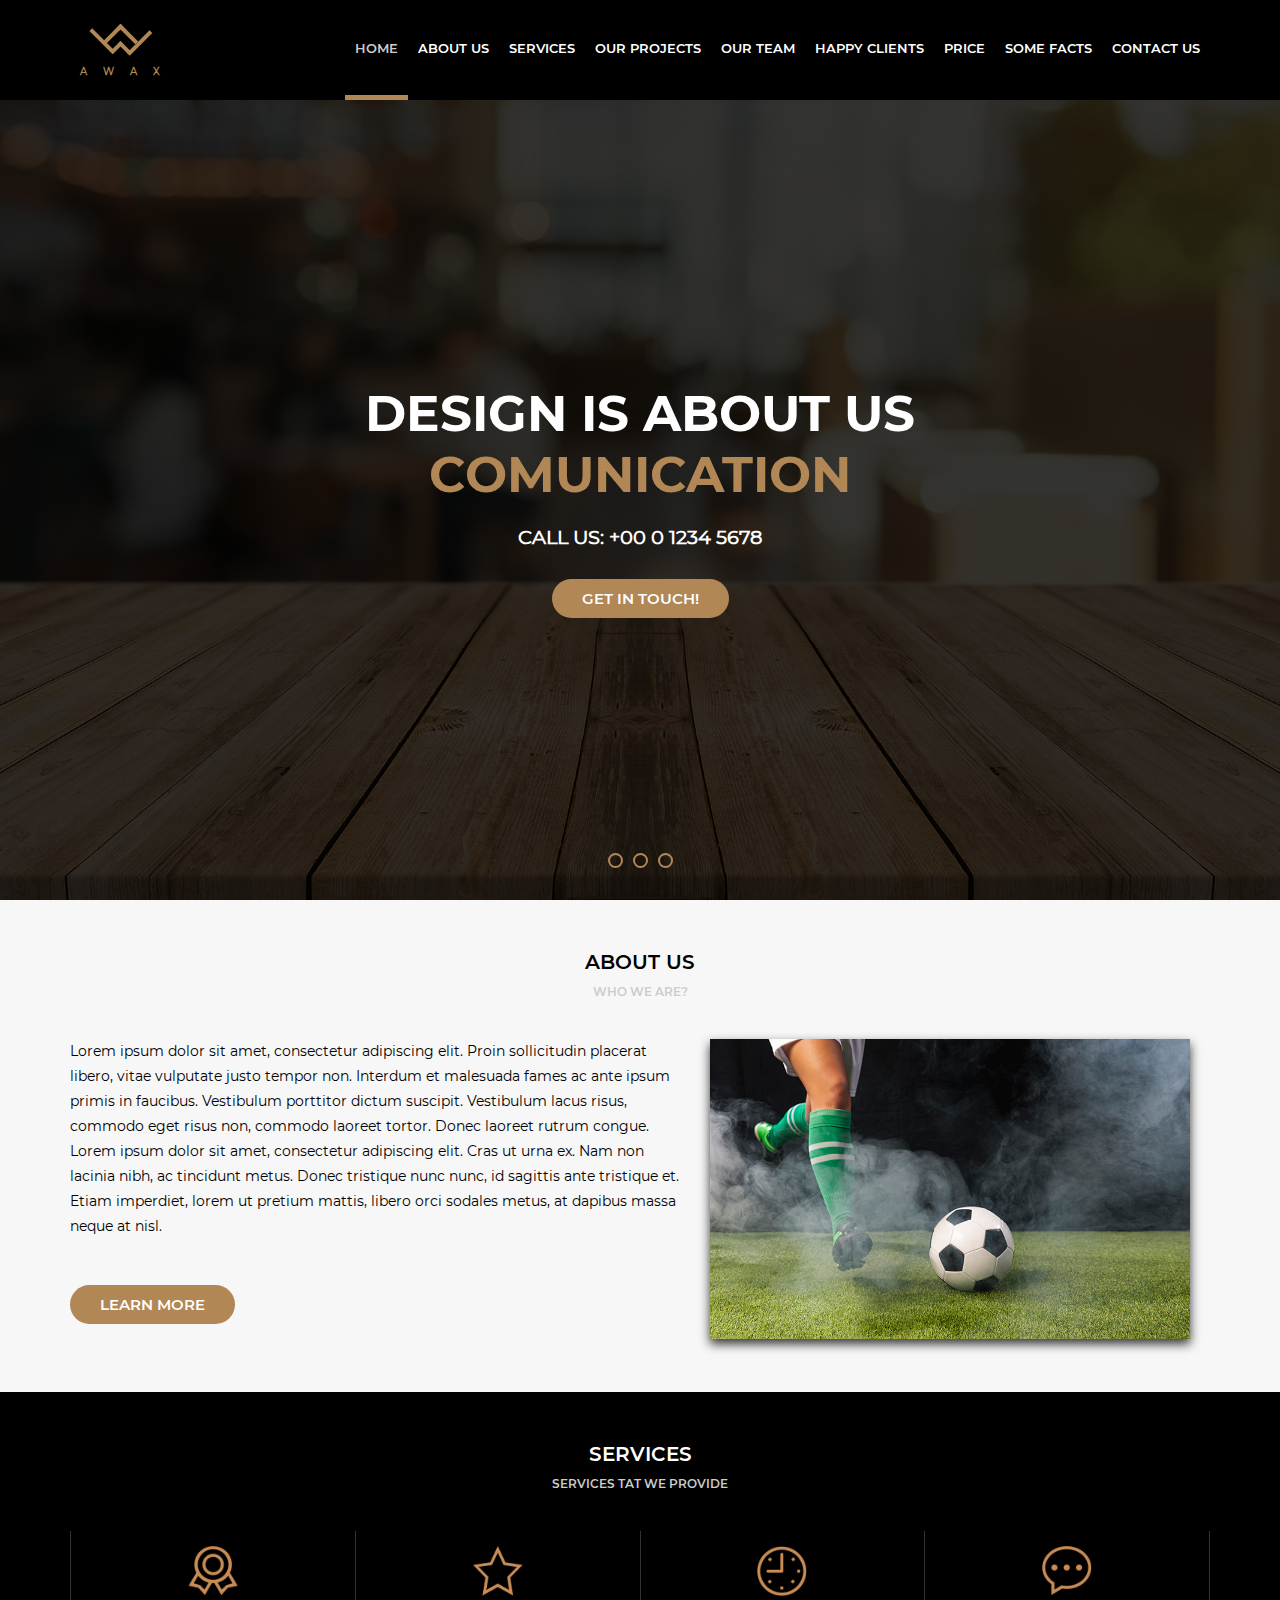
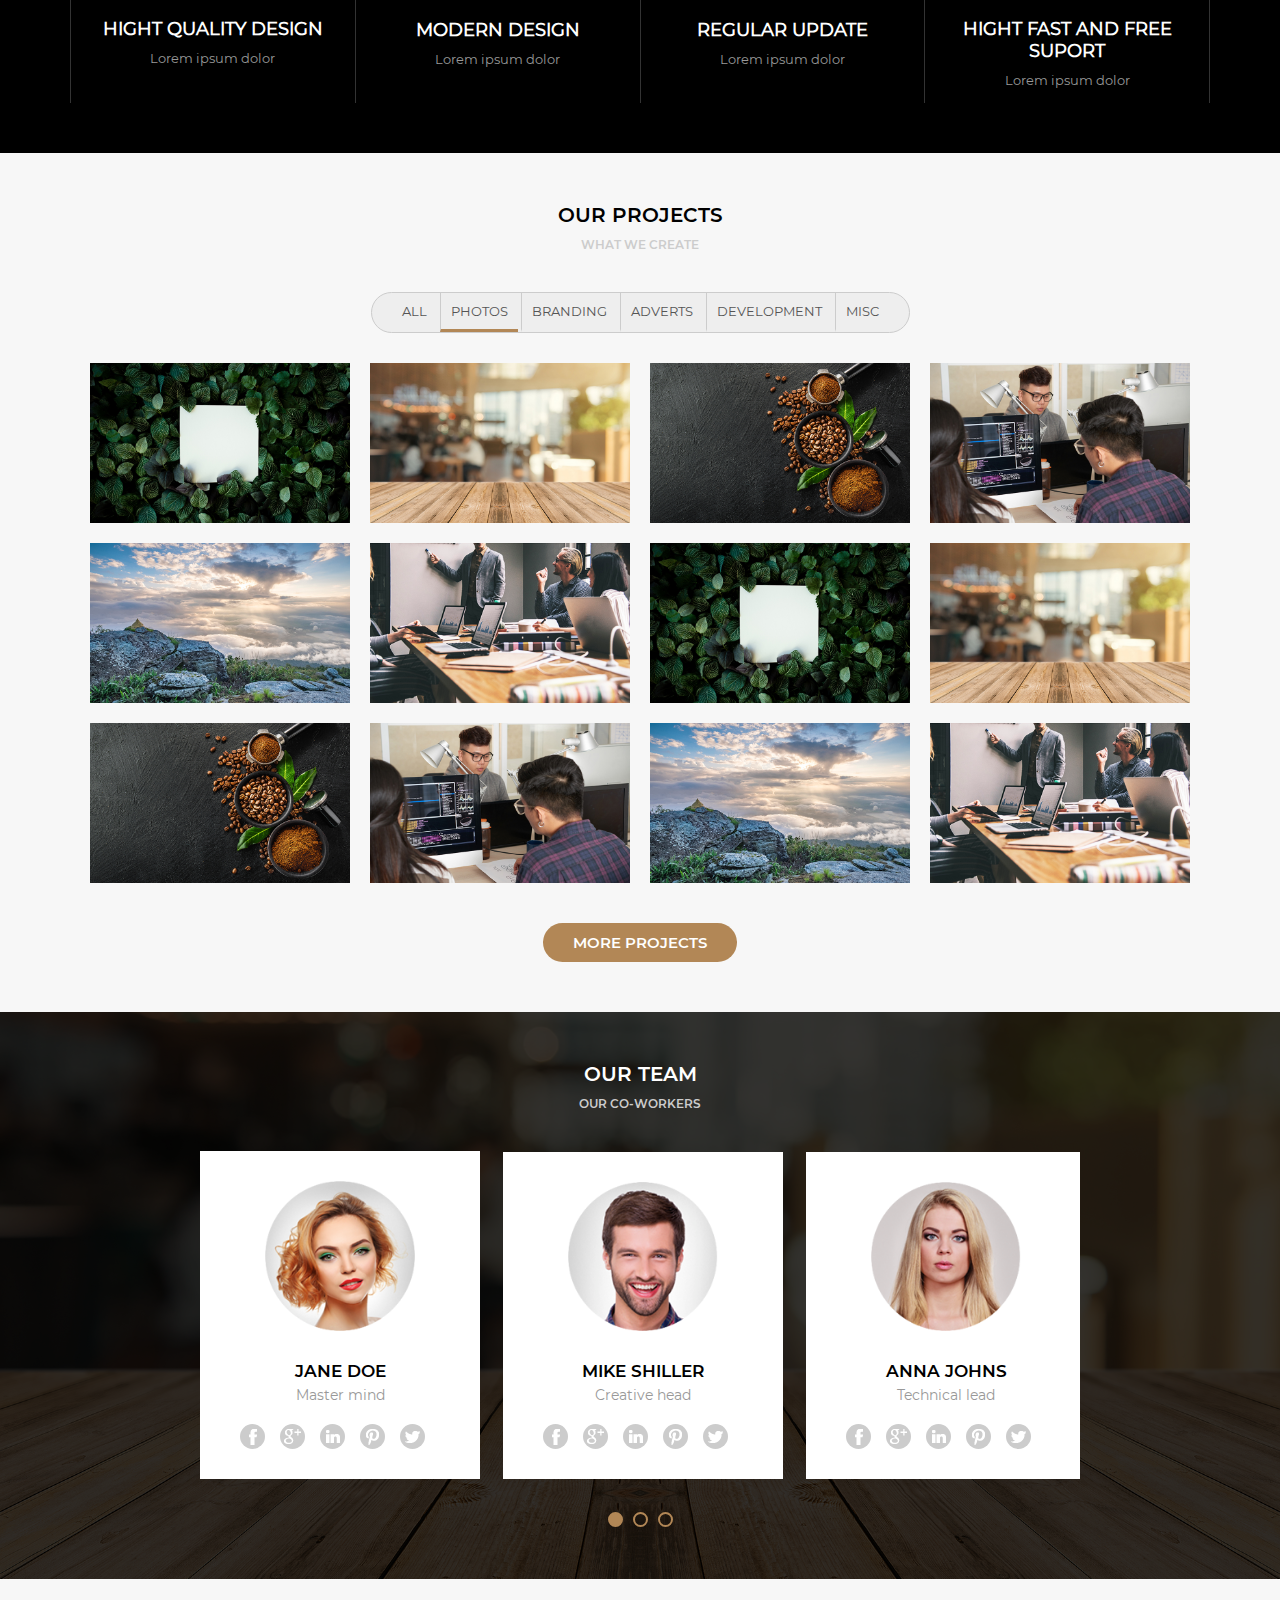
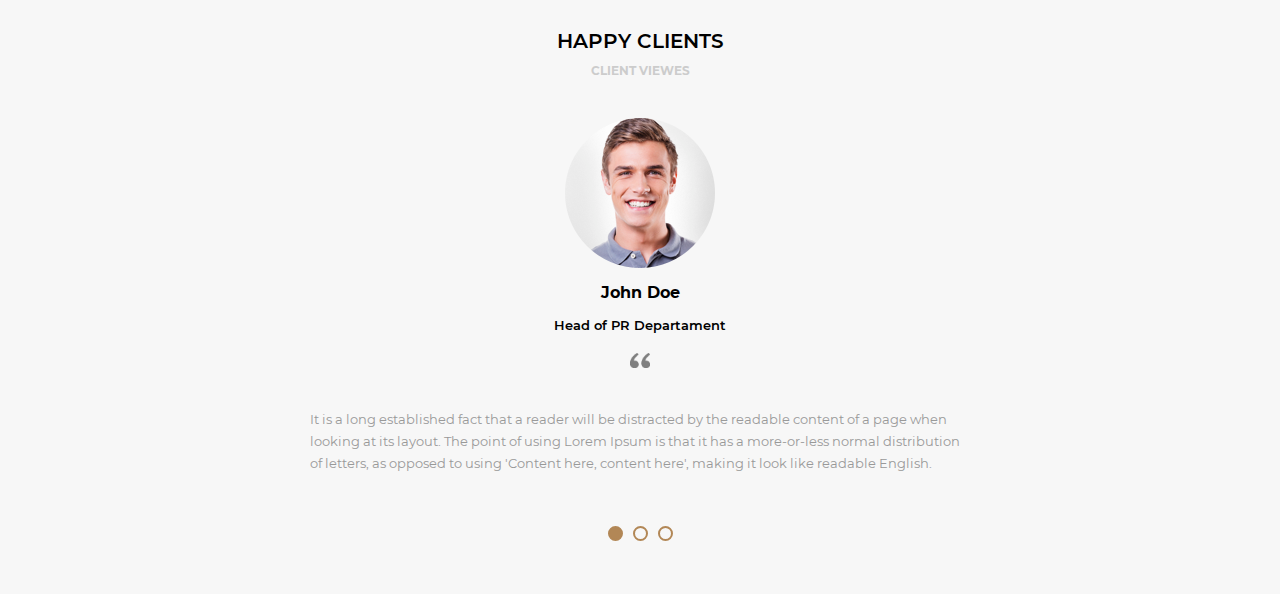
==== index.html @ a9fb72c3 "mudança nome para index.html, e mudança logo awax" ====
<!DOCTYPE html>
<html lang="en">

<head>
    <meta charset="UTF-8">
    <meta http-equiv="X-UA-Compatible" content="IE=edge">
    <meta name="viewport" content="width=device-width, initial-scale=1.0">
    <title>Awax</title>
    <link rel="stylesheet" href="assets/css/style.css" />
</head>

<body>
    <header>
        <div class="header">
            <div class="logo">
                <div class="logo-img-cima"></div>
                <div class="logo-img"></div>
                <div class="logo-txt">AWAX</div>
            </div>
            <div class="menu">
                <nav>
                    <ul>
                        <li class="active"><a href="">Home</a></li>
                        <li><a href="">About Us</a></li>
                        <li><a href="">Services</a></li>
                        <li><a href="">Our Projects</a></li>
                        <li><a href="">Our Team</a></li>
                        <li><a href="">Happy Clients</a></li>
                        <li><a href="">Price</a></li>
                        <li><a href="">Some Facts</a></li>
                        <li><a href="">Contact Us</a></li>

                    </ul>
                </nav>

            </div>
        </div>
    </header>

    <main>
        <section class="banner">
            <div class="sliders">
                <div class="slide">
                    <div class="slidearea">
                        <h1>Design is about us<br /><span>Comunication</span></h1>
                        <h2>Call Us: +00 0 1234 5678</h2>
                        <a href="" class="button">Get in touch!</a>
                    </div>
                </div>
                <div class="slide">
                    <div class="slidearea">
                        <h1>Design is about us<br /><span>Bsamps</span></h1>
                        <h2>Call me: +55 9 9903 7858</h2>
                        <a href="" class="button">Get in touch!</a>
                    </div>
                </div>
                <div class="slide">
                    <div class="slidearea">
                        <h1>Design is about us<br /><span>Teste</span></h1>
                        <h2>Call Us: +00 0 1234 5678</h2>
                        <a href="" class="button">Get in touch!</a>
                    </div>
                </div>
            </div>
            <div class="slider-pointers">
                <div class="pointer active"></div>
                <div class="pointer"></div>
                <div class="pointer"></div>
            </div>
        </section>
        <section class="default light">
            <div class="section-title">About us</div>
            <div class="section-desc">Who we are?</div>
            <div class="section-body">
                <div class="section-aboutus">
                    <div class="section-aboutus--left">
                        <p>Lorem ipsum dolor sit amet, consectetur adipiscing elit. Proin sollicitudin placerat libero, vitae vulputate justo tempor non. Interdum et malesuada fames ac ante ipsum primis in faucibus. Vestibulum porttitor dictum suscipit.
                            Vestibulum lacus risus, commodo eget risus non, commodo laoreet tortor. Donec laoreet rutrum congue. Lorem ipsum dolor sit amet, consectetur adipiscing elit. Cras ut urna ex. Nam non lacinia nibh, ac tincidunt metus. Donec
                            tristique nunc nunc, id sagittis ante tristique et. Etiam imperdiet, lorem ut pretium mattis, libero orci sodales metus, at dapibus massa neque at nisl.</p>
                        <br />
                        <a href="" class="button">Learn More</a>
                    </div>
                    <div class="section-aboutus--right">
                        <img src="media/foto9.jpg" alt="">
                    </div>
                </div>
            </div>
        </section>

        <section class="default dark">
            <div class="section-title">Services</div>
            <div class="section-desc">Services tat we provide</div>
            <div class="section-body">
                <div class="section-services">
                    <div class="section-service">
                        <img src="assets/images/medalha.png" alt="">
                        <h4>Hight Quality Design</h4>
                        <p>Lorem ipsum dolor</p>
                    </div>
                    <div class="section-service">
                        <img src="assets/images/estrela.png" alt="">
                        <h4>Modern Design</h4>
                        <p>Lorem ipsum dolor</p>
                    </div>
                    <div class="section-service">
                        <img src="assets/images/relogio.png" alt="">
                        <h4>Regular Update</h4>
                        <p>Lorem ipsum dolor</p>
                    </div>
                    <div class="section-service">
                        <img src="assets/images/balao.png" alt="">
                        <h4>Hight Fast And Free Suport</h4>
                        <p>Lorem ipsum dolor</p>
                    </div>
                </div>
            </div>
        </section>

        <section class="default light">
            <div class="section-title">Our Projects</div>
            <div class="section-desc">What we create</div>
            <div class="section-body">
                <div class="section-projects">
                    <div class="section-projects--filters">
                        <ul>
                            <li>All</li>
                            <li class="active">Photos</li>
                            <li>Branding</li>
                            <li>Adverts</li>
                            <li>Development</li>
                            <li>Misc</li>
                        </ul>
                    </div>
                    <div class="section-projects--photos">
                        <div class="section-projects--photo">
                            <div class="section-projects--photoarea">
                                <div class="section-projects--photoinfo">
                                    <h5>ABOUT</h5>
                                    <p>consectetur adipiscing elit</p>
                                </div>
                                <img src="media/foto1.jpg" alt="" />
                            </div>
                        </div>
                        <div class="section-projects--photo">
                            <div class="section-projects--photoarea">
                                <div class="section-projects--photoinfo">
                                    <h5>ABOUT</h5>
                                    <p>consectetur adipiscing elit</p>
                                </div>
                                <img src="media/foto2.jpg" alt="" />
                            </div>
                        </div>
                        <div class="section-projects--photo">
                            <div class="section-projects--photoarea">
                                <div class="section-projects--photoinfo">
                                    <h5>ABOUT</h5>
                                    <p>consectetur adipiscing elit</p>
                                </div>
                                <img src="media/foto3.jpg" alt="" />
                            </div>
                        </div>
                        <div class="section-projects--photo">
                            <div class="section-projects--photoarea">
                                <div class="section-projects--photoinfo">
                                    <h5>ABOUT</h5>
                                    <p>consectetur adipiscing elit</p>
                                </div>
                                <img src="media/foto4.jpg" alt="" />
                            </div>
                        </div>
                        <div class="section-projects--photo">
                            <div class="section-projects--photoarea">
                                <div class="section-projects--photoinfo">
                                    <h5>ABOUT</h5>
                                    <p>consectetur adipiscing elit</p>
                                </div>
                                <img src="media/foto5.jpg" alt="" />
                            </div>
                        </div>
                        <div class="section-projects--photo">
                            <div class="section-projects--photoarea">
                                <div class="section-projects--photoinfo">
                                    <h5>ABOUT</h5>
                                    <p>consectetur adipiscing elit</p>
                                </div>
                                <img src="media/foto6.jpg" alt="" />
                            </div>
                        </div>
                        <div class="section-projects--photo">
                            <div class="section-projects--photoarea">
                                <div class="section-projects--photoinfo">
                                    <h5>ABOUT</h5>
                                    <p>consectetur adipiscing elit</p>
                                </div>
                                <img src="media/foto1.jpg" alt="" />
                            </div>
                        </div>
                        <div class="section-projects--photo">
                            <div class="section-projects--photoarea">
                                <div class="section-projects--photoinfo">
                                    <h5>ABOUT</h5>
                                    <p>consectetur adipiscing elit</p>
                                </div>
                                <img src="media/foto2.jpg" alt="" />
                            </div>
                        </div>
                        <div class="section-projects--photo">
                            <div class="section-projects--photoarea">
                                <div class="section-projects--photoinfo">
                                    <h5>ABOUT</h5>
                                    <p>consectetur adipiscing elit</p>
                                </div>
                                <img src="media/foto3.jpg" alt="" />
                            </div>
                        </div>
                        <div class="section-projects--photo">
                            <div class="section-projects--photoarea">
                                <div class="section-projects--photoinfo">
                                    <h5>ABOUT</h5>
                                    <p>consectetur adipiscing elit</p>
                                </div>
                                <img src="media/foto4.jpg" alt="" />
                            </div>
                        </div>
                        <div class="section-projects--photo">
                            <div class="section-projects--photoarea">
                                <div class="section-projects--photoinfo">
                                    <h5>ABOUT</h5>
                                    <p>consectetur adipiscing elit</p>
                                </div>
                                <img src="media/foto5.jpg" alt="" />
                            </div>
                        </div>
                        <div class="section-projects--photo">
                            <div class="section-projects--photoarea">
                                <div class="section-projects--photoinfo">
                                    <h5>ABOUT</h5>
                                    <p>consectetur adipiscing elit</p>
                                </div>
                                <img src="media/foto6.jpg" alt="" />
                            </div>
                        </div>


                    </div>
                    <a href="" class="button">More Projects</a>
                </div>
            </div>
        </section>


        <section class="default dark bg-team">
            <div class="section-team-area">
                <div class="section-title">Our Team</div>
                <div class="section-desc">Our Co-Workers</div>
                <div class="section-body">
                    <div class="section-team">
                        <div class="sliders">
                            <div class="slide">
                                <div class="slidearea">
                                    <img class="section-team--avatar" src="media/mulher1.png" alt="" />
                                    <div class="section-team--name">Jane Doe</div>
                                    <div class="section-team--role">Master mind</div>
                                    <div class=section-team--social>
                                        <a href=""><img src="assets/images/facebook.png" alt="" /></a>
                                        <a href=""><img src="assets/images/googleplus.png" alt="" /></a>
                                        <a href=""><img src="assets/images/linkedin.png" alt="" /></a>
                                        <a href=""><img src="assets/images/pinterest.png" alt="" /></a>
                                        <a href=""><img src="assets/images/twitter.png" alt="" /></a>
                                    </div>
                                </div>
                            </div>
                            <div class="slide">
                                <div class="slidearea">
                                    <img class="section-team--avatar" src="media/homem1.png" alt="" />
                                    <div class="section-team--name">Mike Shiller</div>
                                    <div class="section-team--role">Creative head</div>
                                    <div class=section-team--social>
                                        <a href=""><img src="assets/images/facebook.png" alt="" /></a>
                                        <a href=""><img src="assets/images/googleplus.png" alt="" /></a>
                                        <a href=""><img src="assets/images/linkedin.png" alt="" /></a>
                                        <a href=""><img src="assets/images/pinterest.png" alt="" /></a>
                                        <a href=""><img src="assets/images/twitter.png" alt="" /></a>
                                    </div>
                                </div>
                            </div>
                            <div class="slide">
                                <div class="slidearea">
                                    <img class="section-team--avatar" src="media/mulher2.png" alt="" />
                                    <div class="section-team--name">Anna Johns</div>
                                    <div class="section-team--role">Technical lead</div>
                                    <div class=section-team--social>
                                        <a href=""><img src="assets/images/facebook.png" alt="" /></a>
                                        <a href=""><img src="assets/images/googleplus.png" alt="" /></a>
                                        <a href=""><img src="assets/images/linkedin.png" alt="" /></a>
                                        <a href=""><img src="assets/images/pinterest.png" alt="" /></a>
                                        <a href=""><img src="assets/images/twitter.png" alt="" /></a>
                                    </div>
                                </div>
                            </div>
                            <div class="slide">
                                <div class="slidearea">
                                    <img class="section-team--avatar" src="media/mulher1.png" alt="" />
                                    <div class="section-team--name">Jane Doe</div>
                                    <div class="section-team--role">Master mind</div>
                                    <div class=section-team--social>
                                        <a href=""><img src="assets/images/facebook.png" alt="" /></a>
                                        <a href=""><img src="assets/images/googleplus.png" alt="" /></a>
                                        <a href=""><img src="assets/images/linkedin.png" alt="" /></a>
                                        <a href=""><img src="assets/images/pinterest.png" alt="" /></a>
                                        <a href=""><img src="assets/images/twitter.png" alt="" /></a>
                                    </div>
                                </div>
                            </div>
                        </div>
                    </div>
                    <div class="slider-pointers">
                        <div class="pointer active"></div>
                        <div class="pointer"></div>
                        <div class="pointer"></div>
                    </div>
                </div>
            </div>
        </section>

        <section class="default light">
            <div class="section-title">Happy clients</div>
            <div class="section-desc" style="font-family: 'Montserrat-bold';">client viewes</div>
            <div class="section-body">
                <div class="section-clients-area">
                    <img class="client-avatar" src="media/homem2.png" alt="" />
                    <h4>John Doe</h4>
                    <div class="client-role">Head of PR Departament </div>
                    <img class="quote" src="assets/images/quote.png" />
                    <p>It is a long established fact that a reader will be distracted by the readable content of a page when looking at its layout. The point of using Lorem Ipsum is that it has a more-or-less normal distribution of letters, as opposed to
                        using 'Content here, content here', making it look like readable English.
                    </p>
                    <div class="slider-pointers">
                        <div class="pointer active"></div>
                        <div class="pointer"></div>
                        <div class="pointer"></div>
                    </div>
                </div>
        </section>
    </main>

    <footer>

    </footer>
</body>

</html>
---- assets/css/style.css ----
* {
    margin: 0;
    padding: 0;
    box-sizing: border-box;
}


/*VARIAVEIS*/

 :root {
    --header-bg-color: #000;
    --header-color: #fff;
    --default-color: #b28756;
}


/*FONTES*/

@font-face {
    font-family: Montserrat-Regular;
    src: url(../fonts/Montserrat-Regular.ttf);
}

@font-face {
    font-family: Montserrat-light;
    src: url(../fonts/Montserrat-Light.ttf);
}

@font-face {
    font-family: Montserrat-semibold;
    src: url(../fonts/Montserrat-SemiBold.ttf);
}

@font-face {
    font-family: Montserrat-bold;
    src: url(../fonts/Montserrat-Bold.ttf);
}

body {
    font-family: 'Montserrat-Regular';
    font-size: 13px;
    overflow-x: hidden;
    width: 100vw;
}


/*HEADER*/

header {
    height: 100px;
    background-color: var(--header-bg-color);
}

.header {
    max-width: 1140px;
    height: 100px;
    margin: auto;
    color: var(--header-color);
    display: flex;
    align-items: center;
}

.logo {
    width: 100px;
    height: 80px;
    display: flex;
    flex-direction: column;
    justify-content: center;
    align-items: center;
    color: var(--default-color);
}

.logo-img,
.logo-img-cima {
    width: 15px;
    height: 15px;
    transform: rotate(-45deg);
    position: relative;
    border-top: 4px solid var(--default-color);
    ;
    border-right: 4px solid var(--default-color);
    ;
}

.logo-img-cima {
    width: 25px;
    height: 25px;
    margin-bottom: -10px;
}

.logo-img:before,
.logo-img:after {
    content: "";
    width: 32px;
    height: 30px;
    position: absolute;
}

.logo-img:before {
    top: -33px;
    left: 0px;
    border-left: 4px solid var(--default-color);
    ;
}

.logo-img:after {
    right: -32px;
    top: -21px;
    border-bottom: 4px solid var(--default-color);
    ;
}

.logo-txt {
    font-size: 10px;
    font-weight: 900;
    letter-spacing: 16px;
    text-align: center;
    text-indent: 16px;
    margin-top: 6px;
    margin-bottom: -6px;
}

.menu {
    flex: 1;
    display: flex;
    justify-content: flex-end;
}

.menu ul,
.menu li {
    list-style: none;
}

.menu ul {
    display: flex;
}

.menu li a {
    color: var(--header-color);
    text-transform: uppercase;
    font-family: 'Montserrat-SemiBold';
    text-decoration: none;
    display: flex;
    align-items: center;
    padding-left: 10px;
    padding-right: 10px;
    height: 100px;
    border-bottom: 5px solid #000;
}

.menu li a:hover,
.menu .active a {
    border-bottom: 5px solid var(--default-color);
    ;
    color: #ccc
}


/*MAIN*/

.button {
    display: inline-block;
    background-color: var(--default-color);
    color: var(--header-color);
    text-transform: uppercase;
    font-size: 15px;
    text-decoration: none;
    padding: 10px 30px;
    margin-top: 30px;
    font-family: 'Montserrat-SemiBold';
    border-radius: 20px;
}

.banner {
    height: calc(100vh - 100px);
    background-color: #333;
    background-image: url('../images/bg.jpg');
    background-size: cover;
    background-position: bottom;
    overflow: hidden;
    /*retirar rolagem slide*/
}

.banner .sliders {
    width: 1000vw;
    height: 100%;
    background-color: rgba(0, 0, 0, 0.8);
    animation-name: slideshow;
    animation-duration: 20s;
    animation-iteration-count: infinite;
}

@keyframes slideshow {
    30% {
        margin-left: 0vw;
    }
    33% {
        margin-left: 0vw;
    }
    60% {
        margin-left: -100vw;
    }
    66% {
        margin-left: -100vw;
    }
    88% {
        margin-left: -200vw;
    }
    99% {
        margin-left: -200vw;
    }
}

.banner .slide {
    width: 100vw;
    height: 100%;
    display: inline-block;
}

.banner .slidearea {
    display: flex;
    flex-direction: column;
    height: 100%;
    justify-content: center;
    align-items: center;
    color: var(--header-color);
}

.banner h1 {
    text-transform: uppercase;
    font-family: 'Montserrat-Bold';
    font-size: 50px;
    text-align: center;
}

.banner h2 {
    text-transform: uppercase;
    margin-top: 20px;
}

.banner h1 span {
    color: var(--default-color);
}

.banner .slider-pointers {
    width: 100vw;
    height: 20px;
    position: absolute;
    margin-top: -50px;
    display: flex;
    justify-content: center;
    align-items: center;
}

.banner .pointer {
    width: 15px;
    height: 15px;
    border: 2px solid var(--default-color);
    border-radius: 8px;
    margin: 0px 5px;
    cursor: pointer;
}

.banner .pointer:nth-child(1) {
    animation-name: pointershow1;
    animation-duration: 20s;
    animation-iteration-count: infinite;
}

@keyframes pointershow1 {
    1% {
        background-color: #b28756;
    }
    30% {
        background-color: #b28756;
    }
    33% {
        background-color: transparent;
    }
    66% {
        background-color: transparent;
    }
    99% {
        background-color: transparent;
    }
}

.banner .pointer:nth-child(2) {
    animation-name: pointershow2;
    animation-duration: 20s;
    animation-iteration-count: infinite;
}

@keyframes pointershow2 {
    30% {
        background-color: transparent;
    }
    60% {
        background-color: #b28756;
    }
    62% {
        background-color: #b28756;
    }
    99% {
        background-color: transparent;
    }
}

.banner .pointer:nth-child(3) {
    animation-name: pointershow3;
    animation-duration: 20s;
    animation-iteration-count: infinite;
}

@keyframes pointershow3 {
    70% {
        background-color: transparent;
    }
    90% {
        background-color: #b28756;
    }
    98% {
        background-color: transparent;
    }
}

.default {
    padding-top: 50px;
    padding-bottom: 50px;
}

.default .section-title,
.default .section-desc {
    text-align: center;
    text-transform: uppercase;
    font-family: 'Montserrat-SemiBold';
}

.default .section-title {
    font-size: 20px;
}

.default .section-desc {
    font-size: 12px;
    color: #ccc;
    margin-top: 10px;
    margin-bottom: 40px;
}

.default .section-body {
    max-width: 1140px;
    margin: auto;
}

.default.light {
    background-color: #f7f7f7f7;
}

.default.light .section-title,
.default.light .section-body {
    color: #000;
}

.default.dark {
    background-color: black;
}

.default.dark .section-title,
.default.dark .section-body {
    color: #fff;
}


/*
CSS de Áreas Específicas
*/

.section-aboutus {
    display: flex;
}

.section-aboutus--left {
    flex: 1;
}

.section-aboutus--left p {
    font-size: 14px;
    line-height: 25px;
}

.section-aboutus--right {
    width: 520px;
    text-align: center;
}

.section-aboutus--right img {
    width: 480px;
    box-shadow: 0px 5px 10px #333;
}

.section-services {
    display: flex;
}

.section-service {
    flex: 1;
    text-align: center;
    border-right: 1px solid #333;
    padding: 15px;
}

.section-service:first-child {
    border-left: 1px solid #333;
}

.section-service img {
    width: 50px;
}

.section-service h4 {
    margin-top: 20px;
    text-transform: uppercase;
    font-size: 18px;
}

.section-service p {
    margin-top: 10px;
    font-size: 13px;
    color: #999;
}

.section-projects {
    display: flex;
    flex-direction: column;
    align-items: center;
}

.section-projects--filters {
    border: 1px solid #ccc;
    background-color: #eee;
    border-radius: 30px;
    display: inline-block;
    padding: 0px 20px
}

.section-projects--filters ul,
.section-projects--filters li {
    list-style: none;
}

.section-projects--filters li {
    display: inline-block;
    padding: 10px;
    text-transform: uppercase;
    font-size: 13px;
    border-left: 1px solid #ccc;
    color: #555;
    border-bottom: 3px solid #eee;
    cursor: pointer;
}

.section-projects--filters li:hover,
.section-projects--filters li.active {
    border-bottom: 3px solid #b28756;
}

.section-projects--filters li:first-child {
    border-left: 0;
}

.section-projects--photos {
    width: 100vw;
    max-width: 1140px;
    margin-top: 20px;
    display: flex;
    flex-wrap: wrap;
    justify-content: center;
}

.section-projects--photo {
    width: 280px;
}

.section-projects--photoarea {
    margin: 10px;
    width: 260px;
    height: 160px;
}

.section-projects--photoarea img {
    width: inherit;
    height: inherit;
}

.section-projects--photoinfo {
    position: absolute;
    background-color: rgba(0, 0, 0, 0.5);
    width: inherit;
    height: inherit;
    display: none;
    flex-direction: column;
    justify-content: center;
    align-items: center;
    color: #ffff;
}

.section-projects--photoinfo h5 {
    font-size: 18px;
    font-family: 'Montserrat-SemiBold';
}

.section-projects--photoarea:hover .section-projects--photoinfo {
    display: flex;
}

.bg-team {
    background-image: url('../images/bg.jpg');
    background-size: cover;
    background-position: center;
    padding: 0px
}

.section-team {
    overflow: hidden;
    max-width: 880px;
    margin: auto;
}

.section-team-area {
    background-color: rgba(0, 0, 0, 0.8);
    padding: 50px 0px;
}

.section-team .sliders {
    width: 1000vw;
    height: 100%;
}

.section-team .slide {
    width: 280px;
    height: 100%;
    min-height: 300px;
    display: inline-block;
    background-color: #fff;
    margin-right: 20px;
}

.section-team .slidearea {
    display: flex;
    flex-direction: column;
    height: 100%;
    justify-content: center;
    align-items: center;
    color: #000;
    padding: 30px;
}

.section-team-area .slider-pointers {
    margin-top: 30px;
    height: 20px;
    display: flex;
    justify-content: center;
    align-items: center;
}

.section-team-area .pointer {
    width: 15px;
    height: 15px;
    border: 2px solid var(--default-color);
    border-radius: 8px;
    margin: 0px 5px;
    cursor: pointer;
}

.section-team-area .active {
    background-color: #b28756;
}

.section-team--avatar {
    width: 150px;
    height: auto;
}

.section-team--name {
    text-transform: uppercase;
    font-family: 'Montserrat-SemiBold';
    font-weight: 600px;
    font-size: 17px;
    margin-top: 30px;
}

.section-team--role {
    font-size: 14px;
    color: #999;
    margin-top: 5px;
}

.section-team--social {
    display: flex;
    margin-top: 20px;
}

.section-team--social a {
    margin-right: 15px;
    display: inline-flex;
    justify-content: center;
    align-items: center;
    background-color: #ccc;
    width: 25px;
    height: 25px;
    border-radius: 13px;
}

.section-team--social a:hover {
    background-color: #b28756;
}

.section-clients-area {
    display: flex;
    flex-direction: column;
    justify-content: center;
    align-items: center;
}

.section-clients-area .client-avatar {
    width: 150px;
    height: auto;
}

.section-clients-area h4,
.client-role {
    margin-top: 15px;
}

.section-clients-area h4 {
    font-family: 'Montserrat-Bold';
    font-size: 16px;
}

.client-role {
    font-family: 'Montserrat-semibold';
}

.section-clients-area .quote {
    margin-top: 20px;
    max-width: 20px;
    height: auto;
}

.section-clients-area p {
    margin-top: 20px;
    max-width: 700px;
    color: #999;
    line-height: 22px;
    padding: 20px;
}

.section-clients-area .slider-pointers {
    margin-top: 30px;
    height: 20px;
    display: flex;
    justify-content: center;
    align-items: center;
}

.section-clients-area .pointer {
    width: 15px;
    height: 15px;
    border: 2px solid var(--default-color);
    border-radius: 8px;
    margin: 0px 5px;
    cursor: pointer;
}

.section-clients-area .pointer.active {
    background-color: #b28756;
}
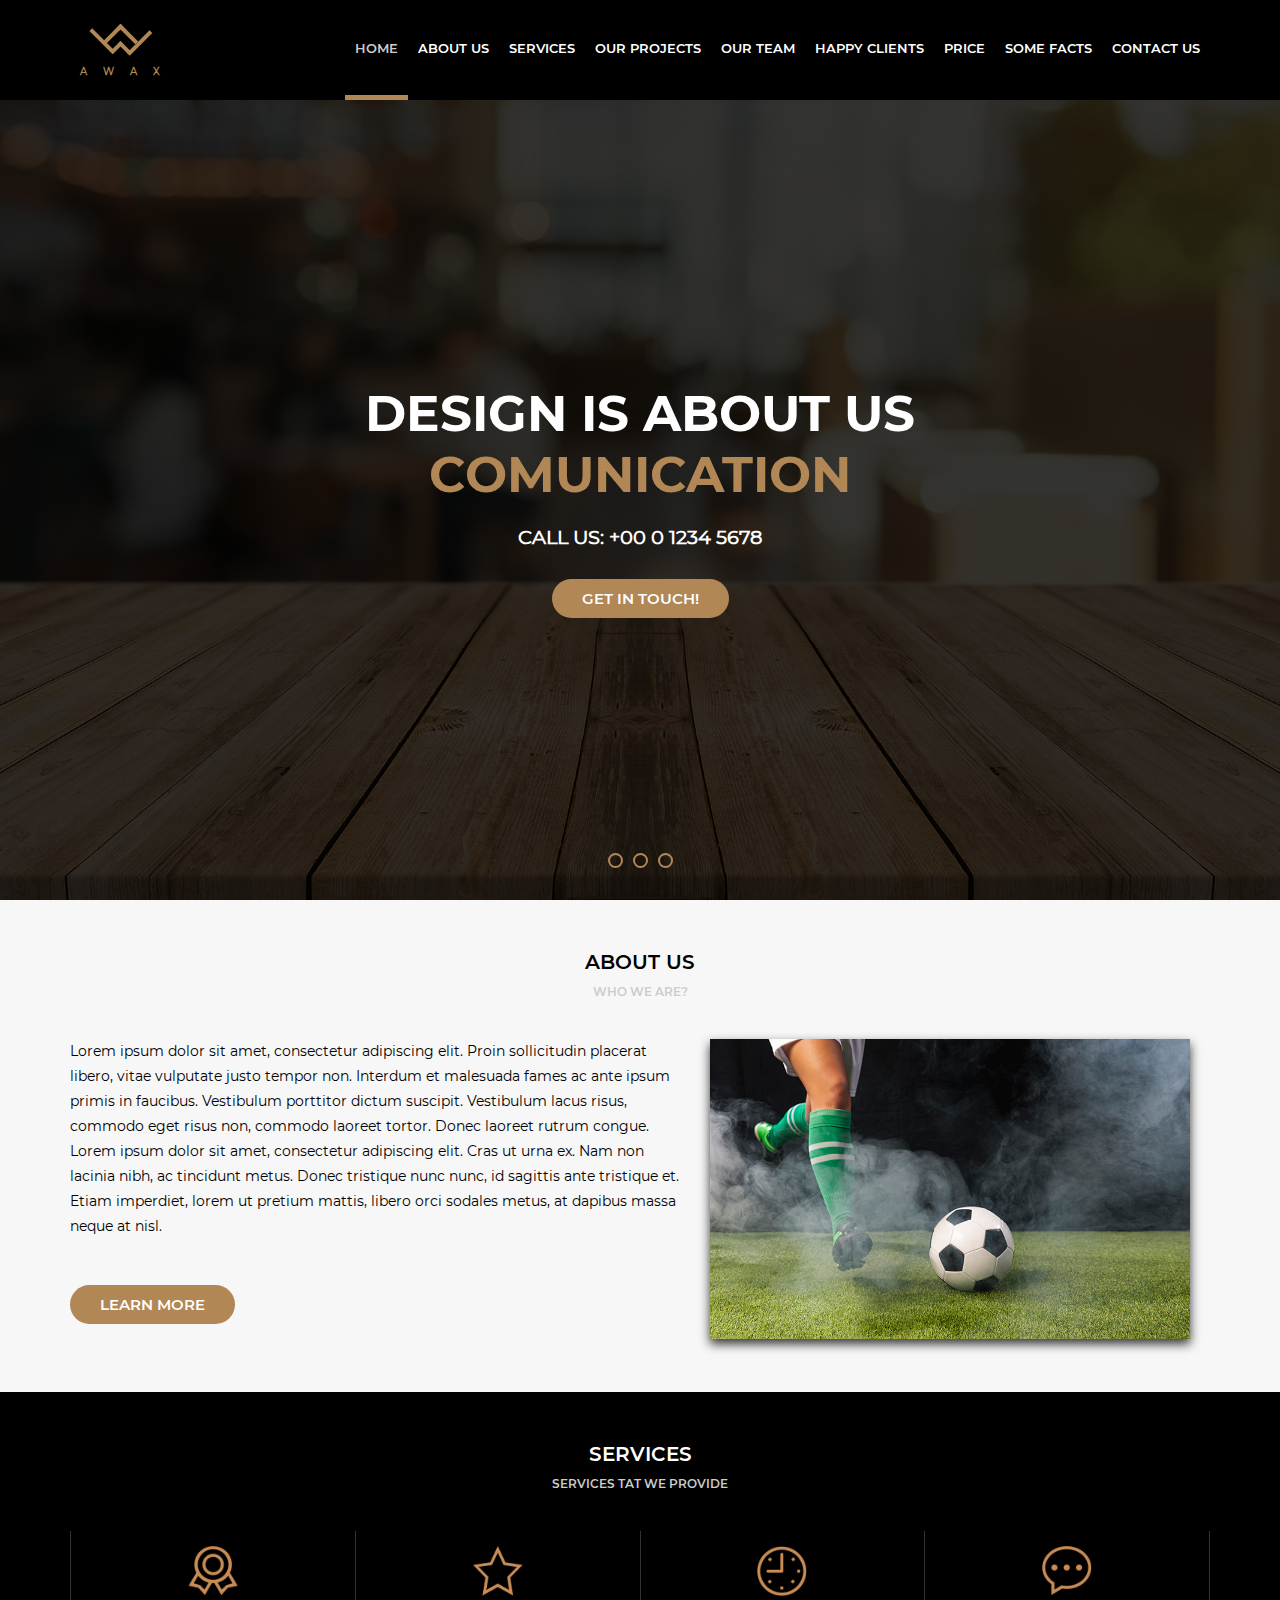
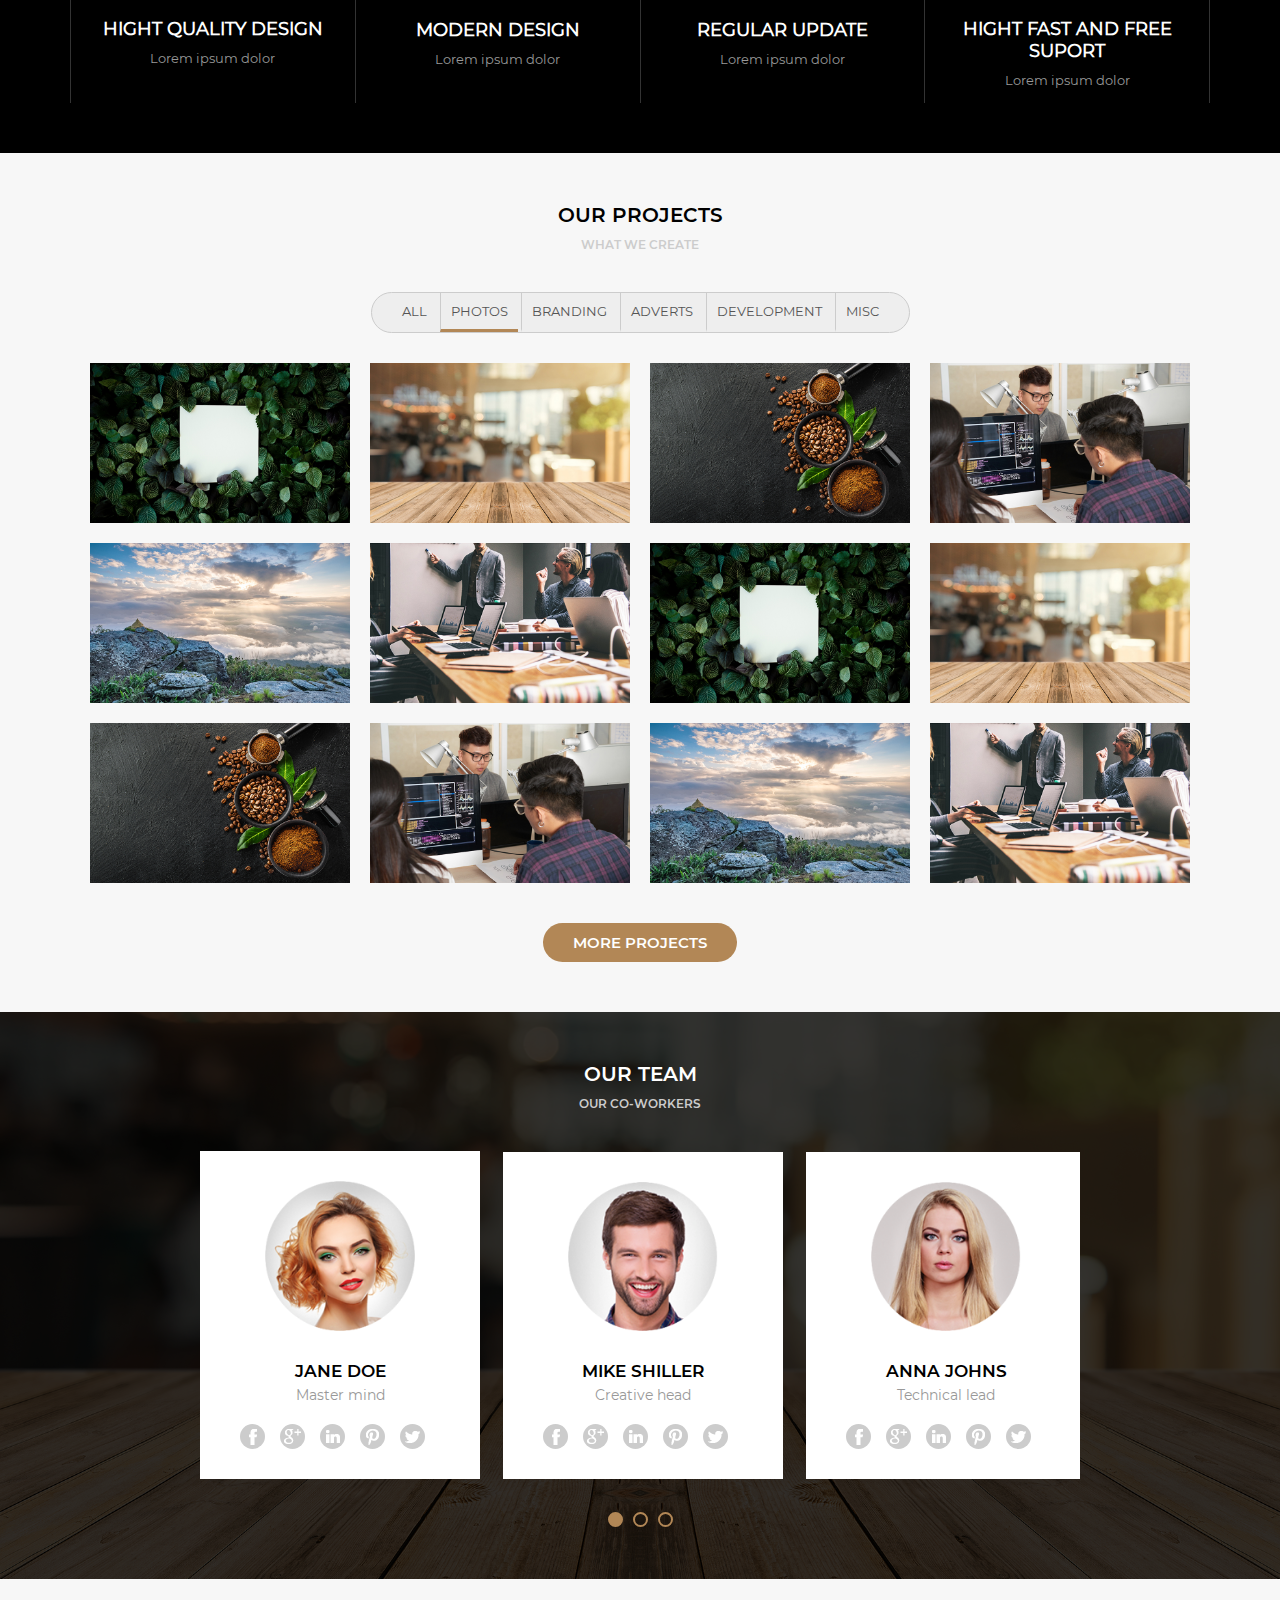
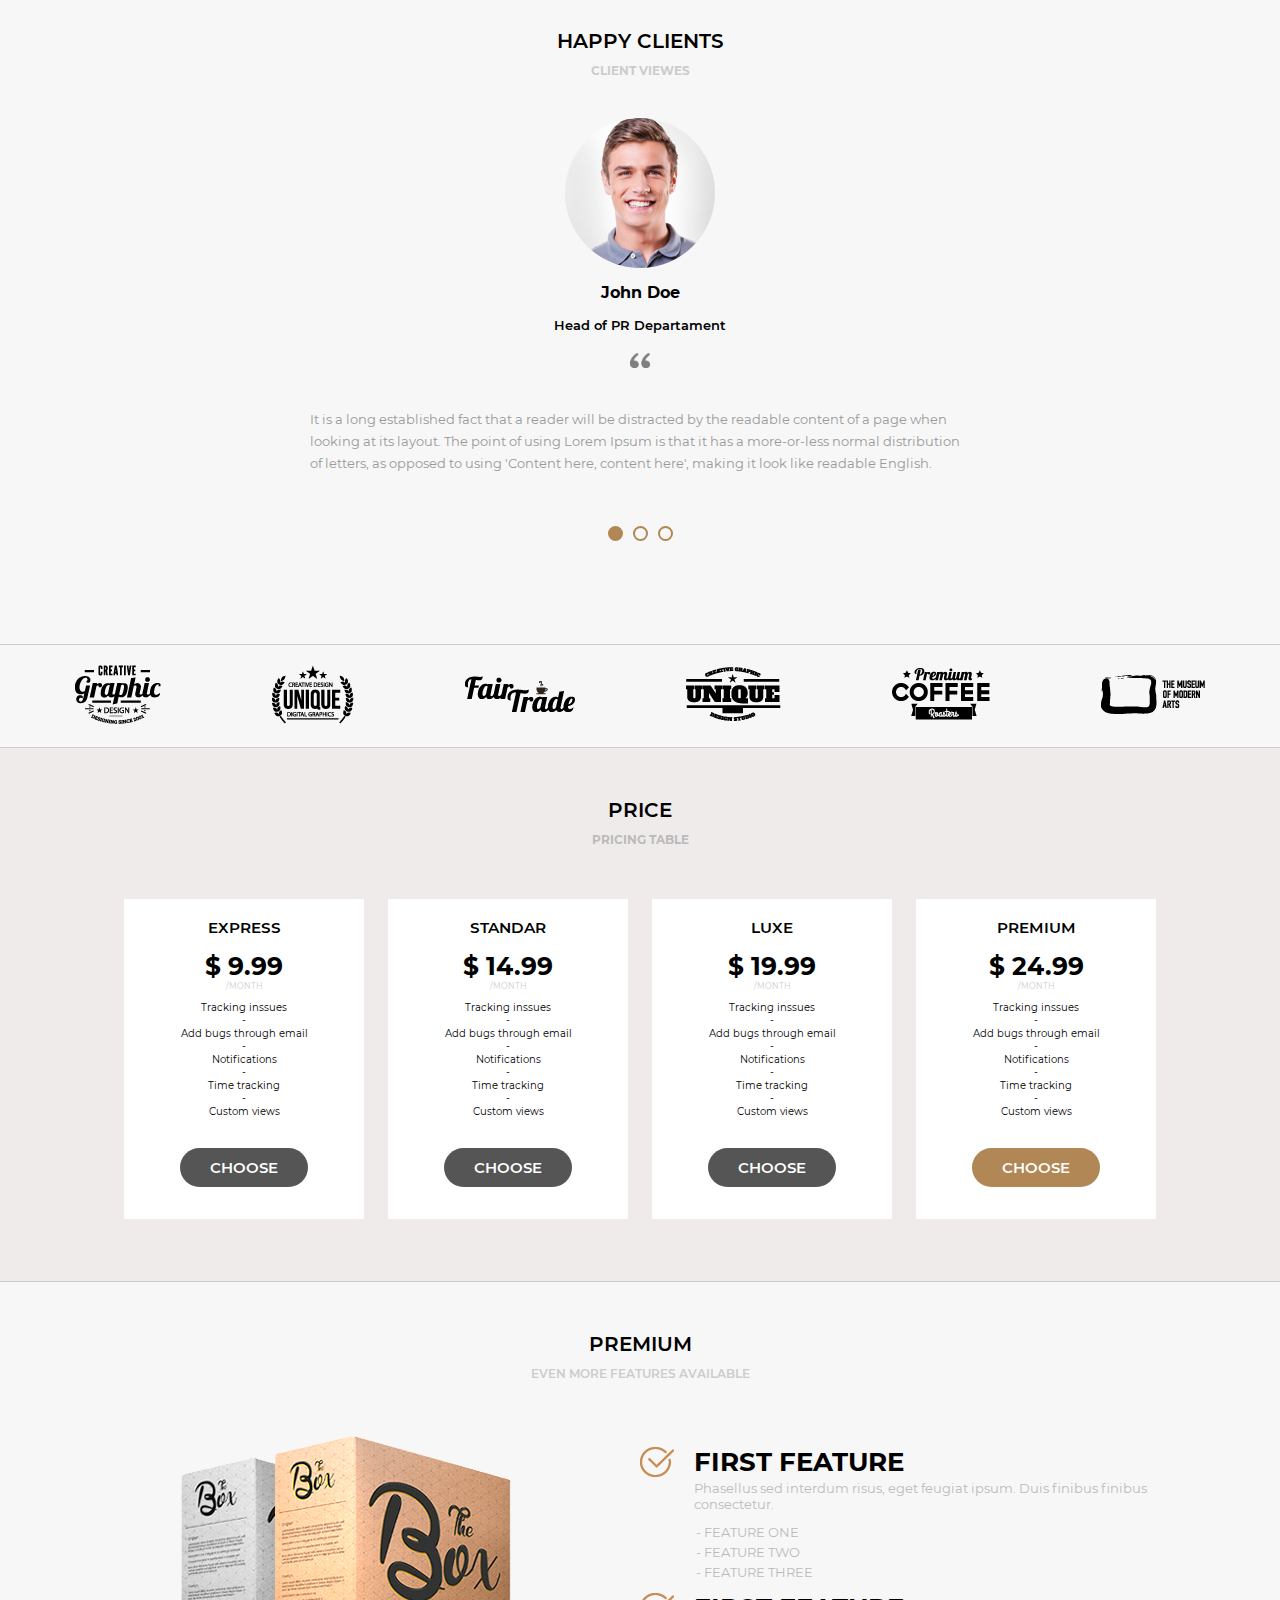
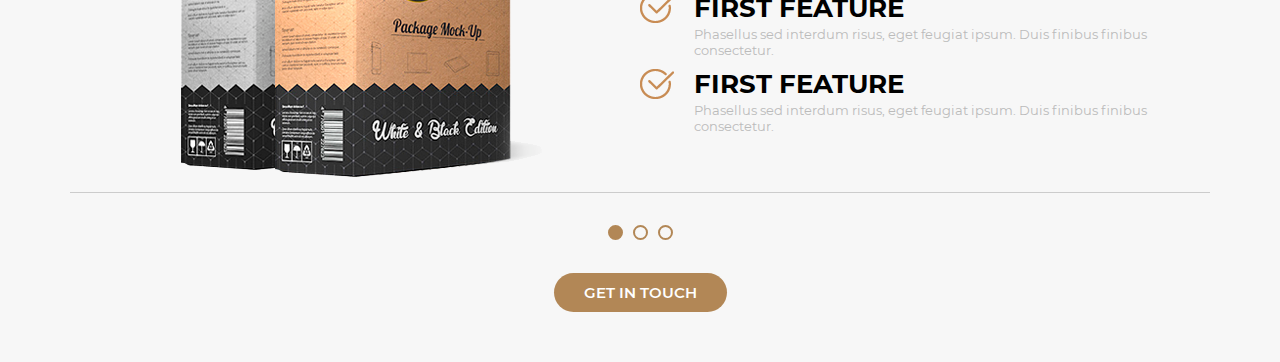
==== commit 5df284db: "criada area feature" ====
--- a/index.html
+++ b/index.html
@@ -341,7 +341,176 @@
                         <div class="pointer"></div>
                     </div>
                 </div>
-        </section>
+            </div>
+        </section>
+
+        <section class="default light sponsorship">
+            <div class="section-sponsorship">
+                <div class="section-sponsor">
+                    <img src="media/empresa1.png" alt="" />
+                </div>
+                <div class="section-sponsor">
+                    <img src="media/empresa2.png" alt="" />
+                </div>
+                <div class="section-sponsor">
+                    <img src="media/empresa3.png" alt="" />
+                </div>
+                <div class="section-sponsor">
+                    <img src="media/empresa4.png" alt="" />
+                </div>
+                <div class="section-sponsor">
+                    <img src="media/empresa5.png" alt="" />
+                </div>
+                <div class="section-sponsor">
+                    <img src="media/empresa6.png" alt="" />
+                </div>
+            </div>
+
+        </section>
+
+        <section class="default light values">
+            <div class="section-title">Price</div>
+            <div class="section-desc" style="font-family: 'Montserrat-bold';color: #bbb;">Pricing Table</div>
+            <div class="section-body">
+                <div class="section-pricing-area">
+                    <div class="section-pricing-prices">
+                        <h3>Express</h3>
+                        <h1>$ 9.99</h1>
+                        <p>/MONTH</p>
+                        <ul>
+                            <li>Tracking inssues</li>
+                            <li>-</li>
+                            <li>Add bugs through email</li>
+                            <li>-</li>
+                            <li>Notifications</li>
+                            <li>-</li>
+                            <li>Time tracking</li>
+                            <li>-</li>
+                            <li>Custom views</li>
+                            <a href="" class="button">choose</a>
+                        </ul>
+                    </div>
+                    <div class="section-pricing-prices">
+                        <h3>Standar</h3>
+                        <h1>$ 14.99</h1>
+                        <p>/MONTH</p>
+                        <ul>
+                            <li>Tracking inssues</li>
+                            <li>-</li>
+                            <li>Add bugs through email</li>
+                            <li>-</li>
+                            <li>Notifications</li>
+                            <li>-</li>
+                            <li>Time tracking</li>
+                            <li>-</li>
+                            <li>Custom views</li>
+                            <a href="" class="button">choose</a>
+                        </ul>
+                    </div>
+                    <div class="section-pricing-prices">
+                        <h3>Luxe</h3>
+                        <h1>$ 19.99</h1>
+                        <p>/MONTH</p>
+                        <ul>
+                            <li>Tracking inssues</li>
+                            <li>-</li>
+                            <li>Add bugs through email</li>
+                            <li>-</li>
+                            <li>Notifications</li>
+                            <li>-</li>
+                            <li>Time tracking</li>
+                            <li>-</li>
+                            <li>Custom views</li>
+                            <a href="" class="button">choose</a>
+                        </ul>
+                    </div>
+                    <div class="section-pricing-prices">
+                        <h3>Premium</h3>
+                        <h1>$ 24.99</h1>
+                        <p>/MONTH</p>
+                        <ul>
+                            <li>Tracking inssues</li>
+                            <li>-</li>
+                            <li>Add bugs through email</li>
+                            <li>-</li>
+                            <li>Notifications</li>
+                            <li>-</li>
+                            <li>Time tracking</li>
+                            <li>-</li>
+                            <li>Custom views</li>
+                            <a href="" class="button active">choose</a>
+                        </ul>
+                    </div>
+                </div>
+            </div>
+        </section>
+
+
+        <section class="default light">
+            <div class="section-title">Premium</div>
+            <div class="section-desc">Even more features available</div>
+            <div class="section-body">
+                <div class=" section-body-features ">
+                    <div class="box-container ">
+                        <img src="media/livros.png " alt="books " />
+                    </div>
+                    <div class="features ">
+                        <div class="feature ">
+                            <div class="feature-title ">
+                                <img src="assets/images/check.png ">
+                                <h1>First Feature</h1>
+                            </div>
+                            <div class="feature-text ">
+                                <p>
+                                    <p>Phasellus sed interdum risus, eget feugiat ipsum. Duis finibus finibus consectetur.</p>
+                                </p>
+                                <ul>
+                                    <li>Feature one</li>
+                                    <li>Feature two</li>
+                                    <li>Feature three</li>
+                                </ul>
+                            </div>
+
+                        </div>
+                        <div class="feature ">
+                            <div class="feature-title ">
+                                <img src="assets/images/check.png ">
+                                <h1>First Feature</h1>
+                            </div>
+                            <div class="feature-text ">
+                                <p>
+                                    <p>Phasellus sed interdum risus, eget feugiat ipsum. Duis finibus finibus consectetur.</p>
+                                </p>
+
+                            </div>
+
+                        </div>
+                        <div class="feature ">
+                            <div class="feature-title ">
+                                <img src="assets/images/check.png ">
+                                <h1>First Feature</h1>
+                            </div>
+                            <div class="feature-text ">
+                                <p>
+                                    <p>Phasellus sed interdum risus, eget feugiat ipsum. Duis finibus finibus consectetur.</p>
+                                </p>
+
+                            </div>
+
+                        </div>
+                    </div>
+                </div>
+                <div class="slider-pointers ">
+                    <div class="pointer active "></div>
+                    <div class="pointer "></div>
+                    <div class="pointer "></div>
+                </div>
+                <div class="features-button ">
+                    <a href=" " class="button active ">Get in Touch</a>
+                </div>
+            </div>
+        </section>
+
     </main>
 
     <footer>
--- a/assets/css/style.css
+++ b/assets/css/style.css
@@ -674,4 +674,157 @@
 
 .section-clients-area .pointer.active {
     background-color: #b28756;
+}
+
+.default.light.sponsorship {
+    padding-bottom: 0;
+}
+
+.section-sponsorship {
+    border-top: 1px solid #ccc;
+    border-bottom: 1px solid #ccc;
+    padding: 20px;
+    display: flex;
+    justify-content: space-around;
+    align-items: center;
+}
+
+.default.light.values {
+    background-color: rgb(240, 235, 235);
+    border-bottom: 1px solid #ccc
+}
+
+.section-pricing-area {
+    display: flex;
+    flex-direction: row;
+    align-items: center;
+    justify-content: center;
+    flex-wrap: wrap;
+}
+
+.section-pricing-prices {
+    background-color: #fff;
+    min-width: 240px;
+    margin: 12px;
+    height: 320px;
+    display: flex;
+    flex-direction: column;
+    align-items: center;
+    cursor: default;
+}
+
+.section-pricing-prices h3 {
+    font-family: 'Montserrat-SemiBold';
+    padding: 14px;
+    text-transform: uppercase;
+    margin-top: 5px;
+}
+
+.section-pricing-prices h1 {
+    font-family: 'Montserrat-Bold';
+    font-size: 25px;
+}
+
+.section-pricing-prices p {
+    font-size: 8px;
+    color: #ccc;
+}
+
+.section-pricing-prices ul,
+.section-pricing-prices li {
+    list-style: none;
+    font-size: 10px;
+}
+
+.section-pricing-prices ul {
+    text-align: center;
+    padding: 10px;
+}
+
+.section-pricing-prices .button {
+    background-color: #555;
+}
+
+.section-pricing-prices :hover.button {
+    background-color: #b28756;
+}
+
+.section-pricing-prices .button.active {
+    background-color: #b28756;
+}
+
+.section-body-features {
+    display: flex;
+    flex-wrap: wrap;
+    border-bottom: 1px solid #ccc;
+    padding: 15px;
+}
+
+.section-body-features .box-container {
+    flex: 1;
+}
+
+.section-body-features .box-container img {
+    display: block;
+    margin: auto;
+}
+
+.section-body-features .features {
+    flex: 1;
+}
+
+.feature {
+    margin-top: 10px;
+}
+
+.feature .feature-title {
+    display: inline-flex;
+    align-items: center;
+    text-transform: uppercase;
+    font-family: 'Montserrat-Bold';
+}
+
+.feature .feature-title h1 {
+    margin-left: 20px;
+}
+
+.feature .feature-text {
+    margin-left: 54px;
+    color: #bbb;
+    list-style: 20px;
+}
+
+.feature .feature-text ul {
+    margin-left: 10px;
+    list-style: '- ';
+    text-transform: uppercase;
+    line-height: 20px;
+    margin-top: 10px;
+    margin-bottom: 10px;
+}
+
+.section-body .slider-pointers {
+    margin-top: 30px;
+    height: 20px;
+    display: flex;
+    justify-content: center;
+    align-items: center;
+}
+
+.section-body .pointer {
+    width: 15px;
+    height: 15px;
+    border: 2px solid var(--default-color);
+    border-radius: 8px;
+    margin: 0px 5px;
+    cursor: pointer;
+}
+
+.section-body .pointer.active {
+    background-color: #b28756;
+}
+
+.section-body .features-button {
+    display: flex;
+    justify-content: center;
 }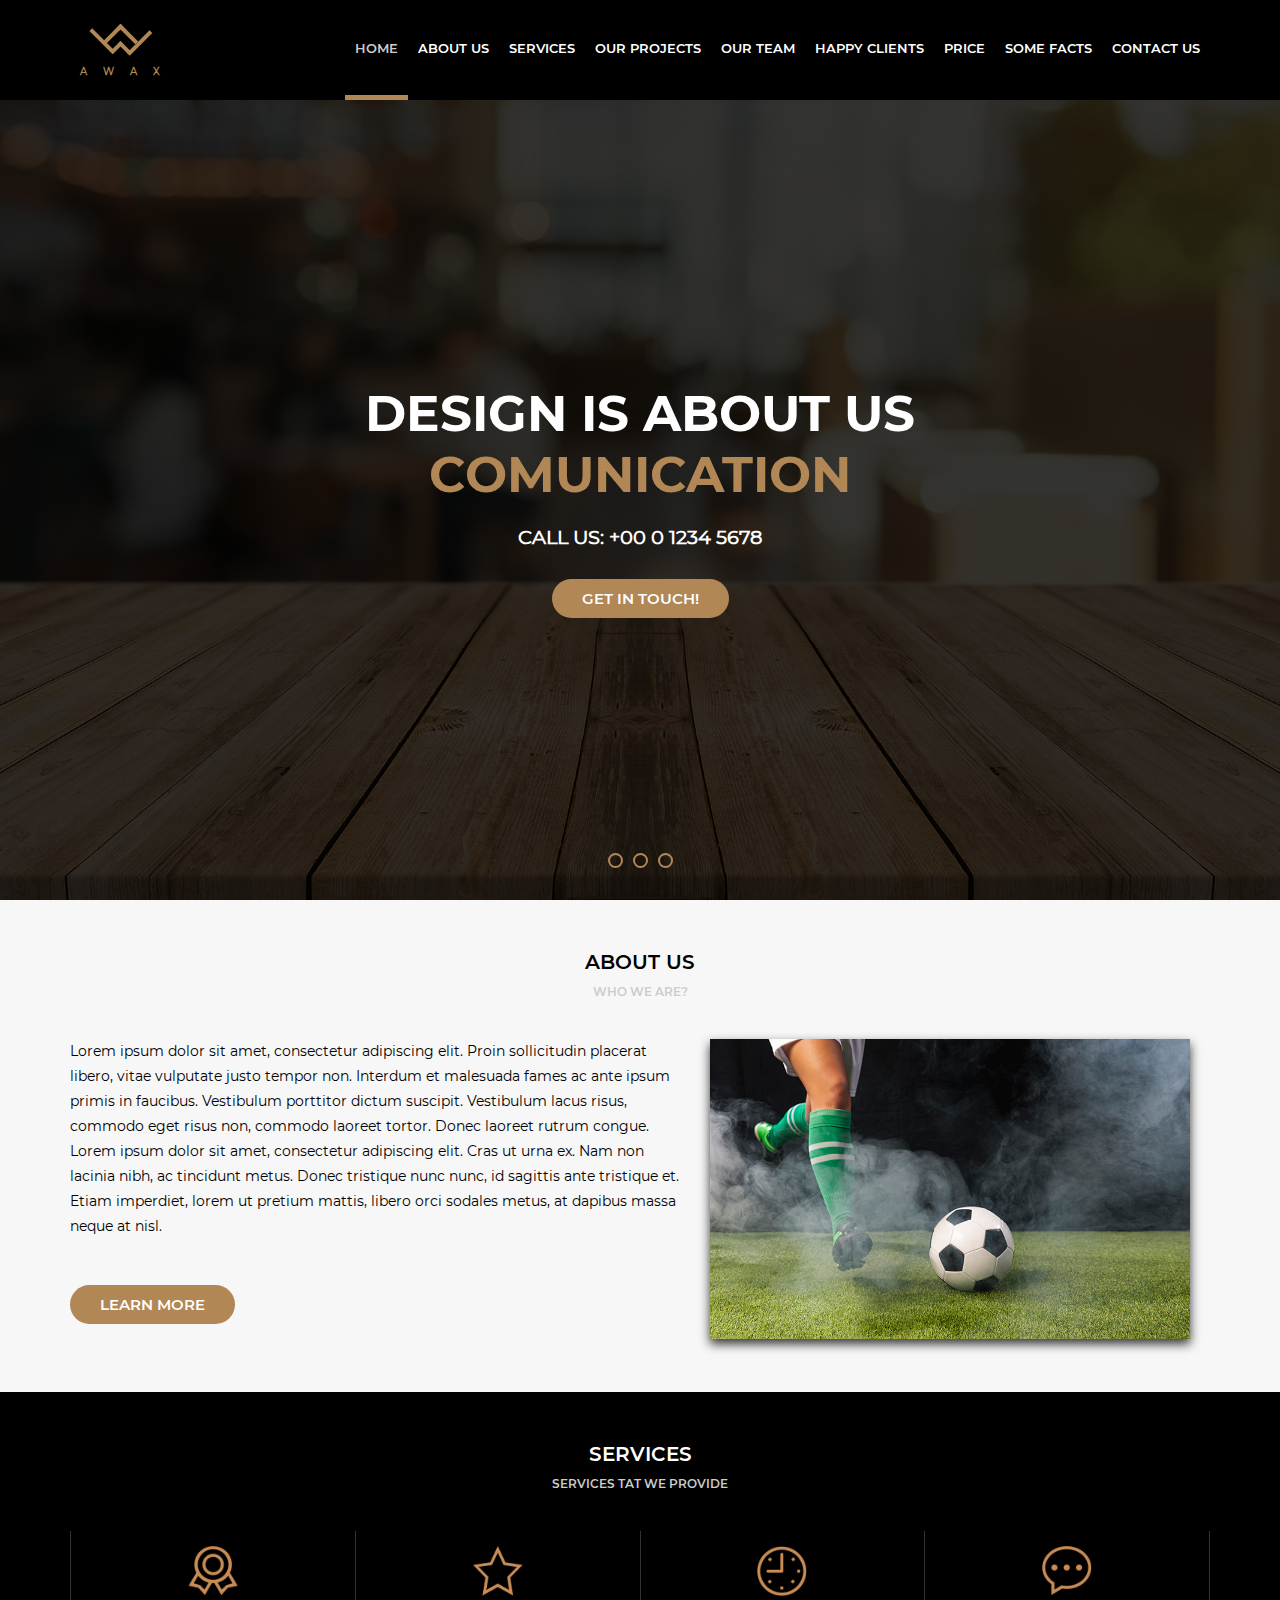
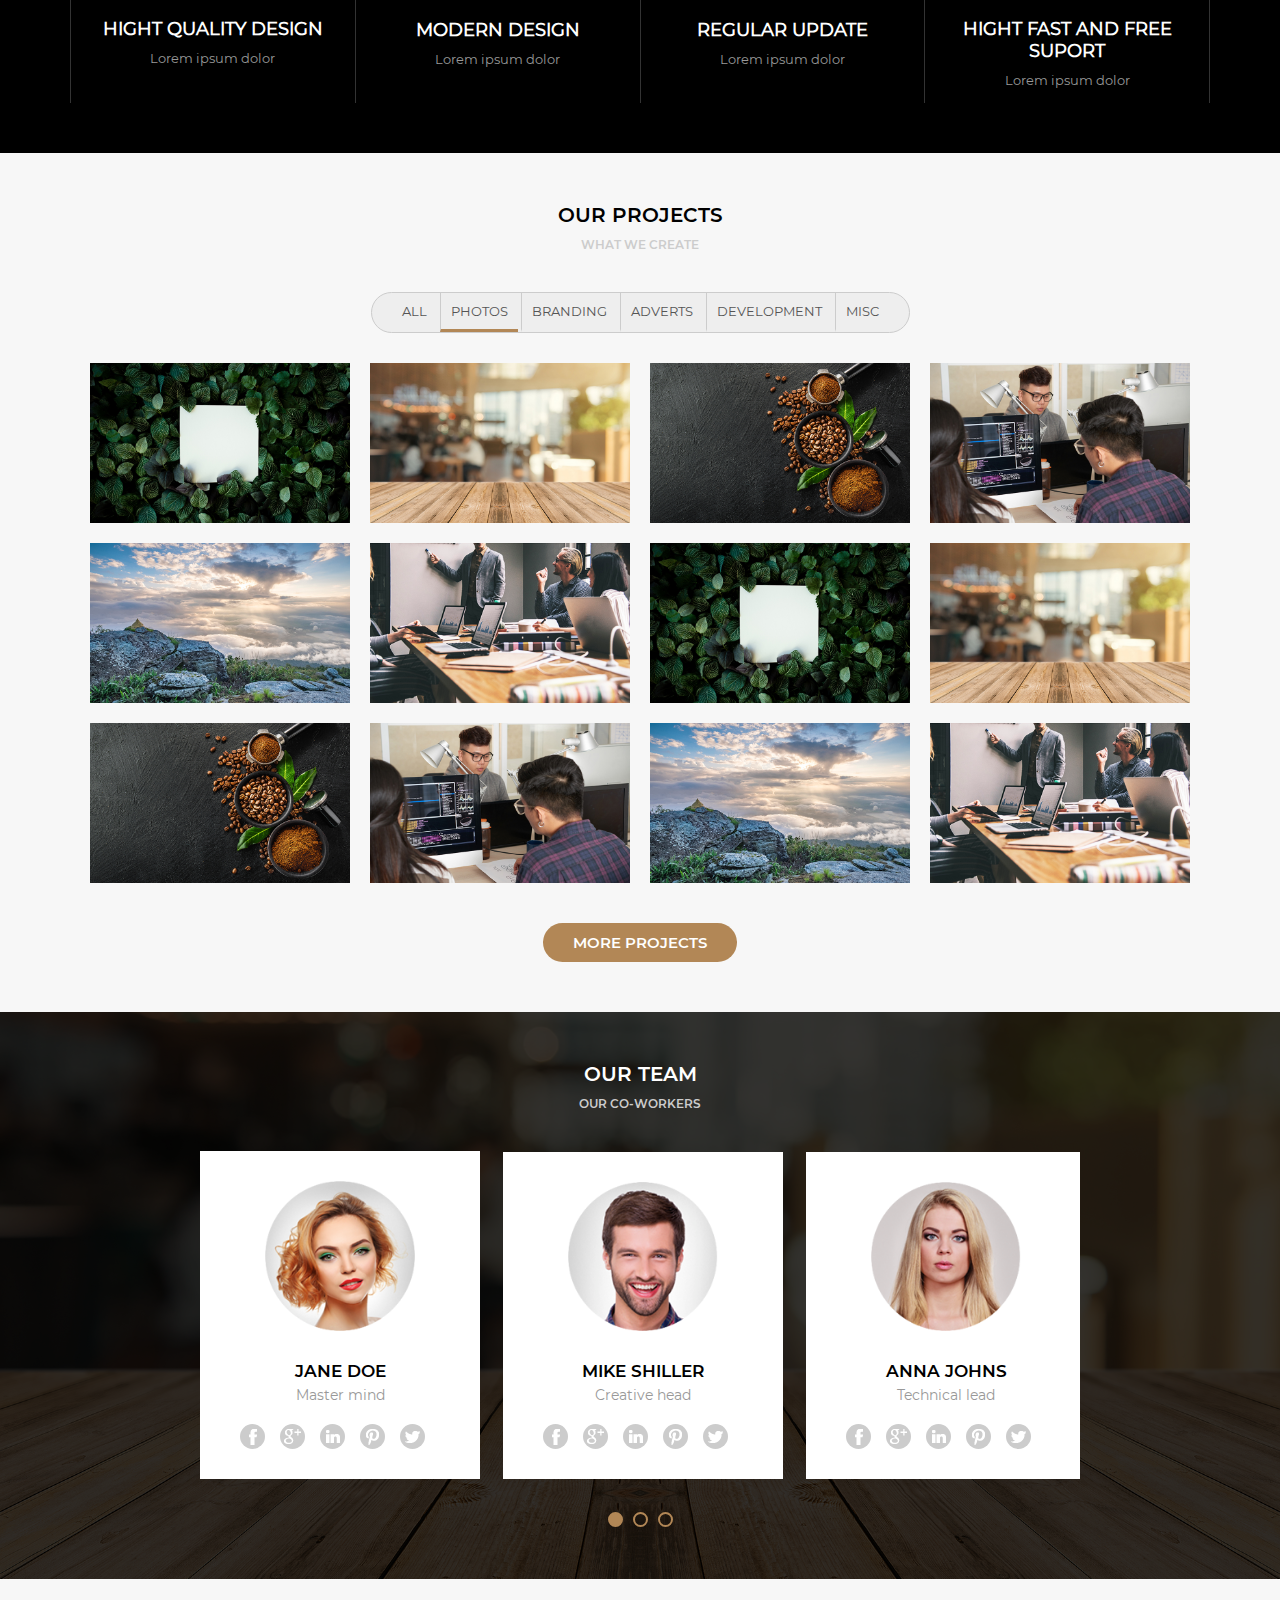
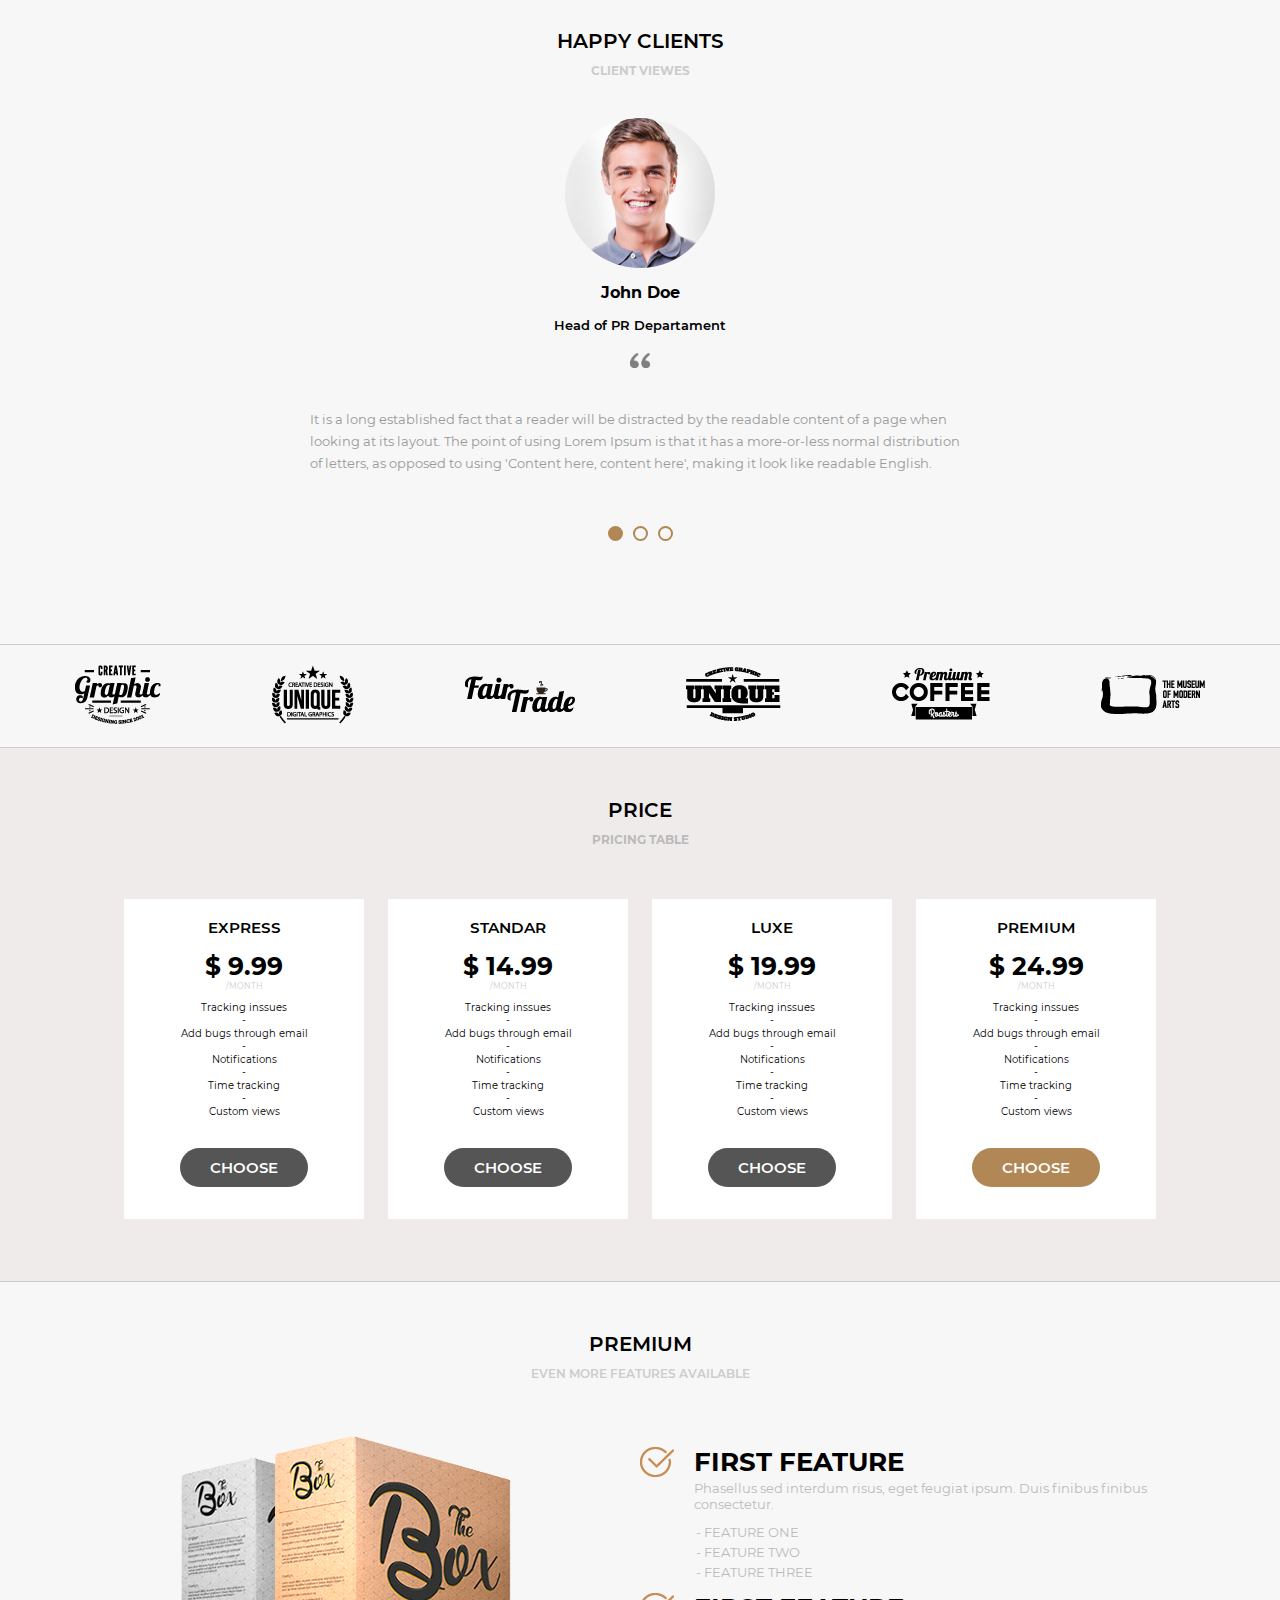
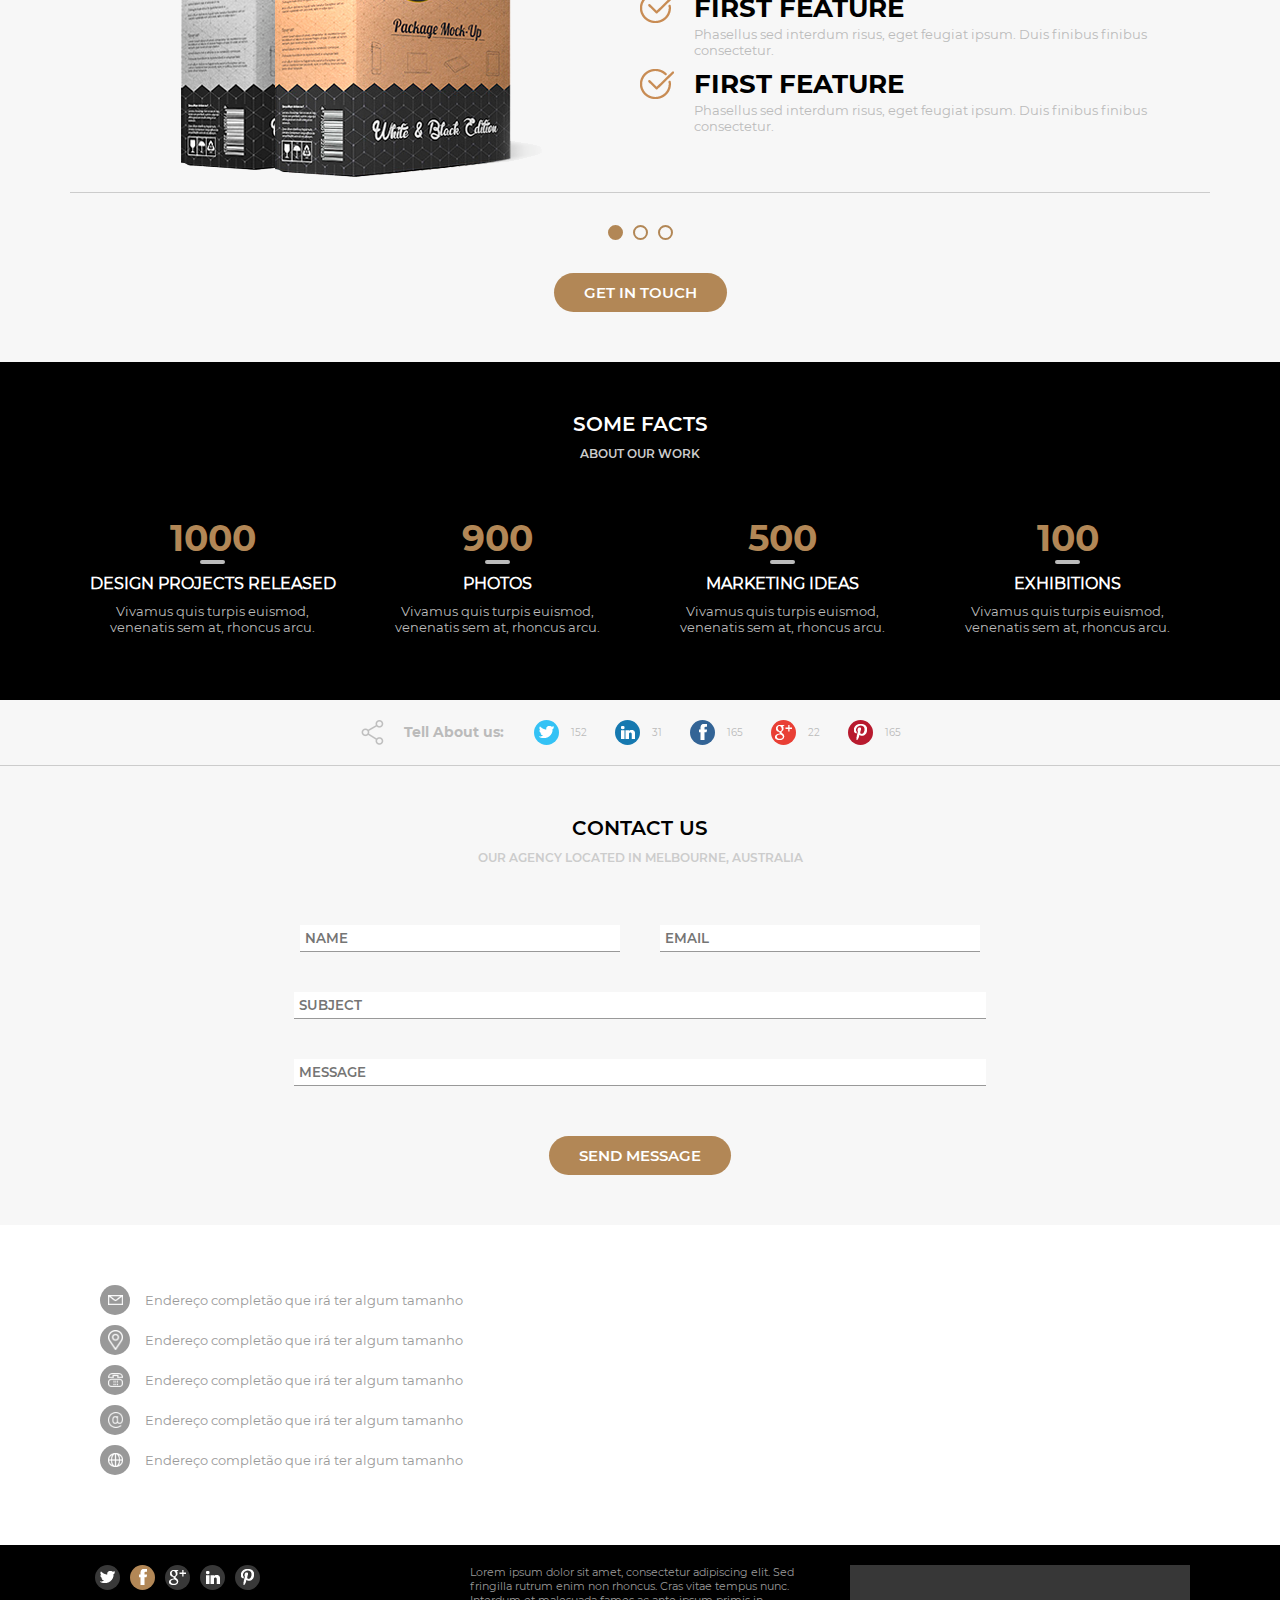
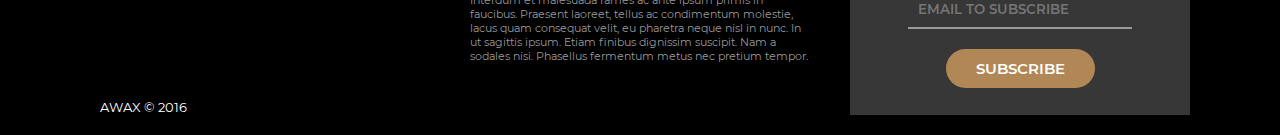
==== commit 16d8c5ea: "projeto 1.0 finalizado" ====
--- a/index.html
+++ b/index.html
@@ -4,7 +4,7 @@
 <head>
     <meta charset="UTF-8">
     <meta http-equiv="X-UA-Compatible" content="IE=edge">
-    <meta name="viewport" content="width=device-width, initial-scale=1.0">
+    <meta name="viewport" content="width=device-width,minimum-scale=1, initial-scale=1.0">
     <title>Awax</title>
     <link rel="stylesheet" href="assets/css/style.css" />
 </head>
@@ -18,6 +18,7 @@
                 <div class="logo-txt">AWAX</div>
             </div>
             <div class="menu">
+                <img class="menu-opener" src="assets/images/menu.png" />
                 <nav>
                     <ul>
                         <li class="active"><a href="">Home</a></li>
@@ -511,10 +512,170 @@
             </div>
         </section>
 
+        <section class="default dark">
+            <div class="section-title">some facts</div>
+            <div class="section-desc">About our work</div>
+            <div class="section-body">
+                <div class="section-facts">
+                    <div class="section-fact">
+                        <h1>1000</h1>
+                        <div class="underline"></div>
+                        <h4>Design projects released</h4>
+                        <p>Vivamus quis turpis euismod, venenatis sem at, rhoncus arcu.</p>
+                    </div>
+                    <div class="section-fact">
+                        <h1>900</h1>
+                        <div class="underline"></div>
+                        <h4>Photos</h4>
+                        <p>Vivamus quis turpis euismod, venenatis sem at, rhoncus arcu.</p>
+                    </div>
+                    <div class="section-fact">
+                        <h1>500</h1>
+                        <div class="underline"></div>
+                        <h4>Marketing Ideas</h4>
+                        <p>Vivamus quis turpis euismod, venenatis sem at, rhoncus arcu.</p>
+                    </div>
+                    <div class="section-fact">
+                        <h1>100</h1>
+                        <div class="underline"></div>
+                        <h4>Exhibitions</h4>
+                        <p>Vivamus quis turpis euismod, venenatis sem at, rhoncus arcu.</p>
+                    </div>
+                </div>
+            </div>
+        </section>
+        <section class="default light" style="padding-top: 20px; padding-bottom: 20px;border-bottom: 1px solid #ccc;">
+            <div class="section-body">
+                <div class="section-tell-about">
+                    <div class="about-us">
+                        <img src="assets/images/share.png" />
+                        <h3>Tell About us:</h3>
+                    </div>
+                    <div class="social-network">
+                        <a href="" style="background-color: #34c2f5;">
+                            <img src="assets/images/twitter.png" />
+                        </a>
+                        <p>152</p>
+                    </div>
+                    <div class="social-network">
+                        <a href="" style="background-color: #1679b0;">
+                            <img src="assets/images/linkedin.png" />
+                        </a>
+                        <p>31</p>
+                    </div>
+                    <div class="social-network">
+                        <a href="" style="background-color: #336496;">
+                            <img src="assets/images/facebook.png" />
+                        </a>
+                        <p>165</p>
+                    </div>
+                    <div class="social-network">
+                        <a href="" style="background-color: #e93f35;">
+                            <img src="assets/images/googleplus.png" />
+                        </a>
+                        <p>22</p>
+                    </div>
+                    <div class="social-network">
+                        <a href="" style="background-color: #b81a2e;">
+                            <img src="assets/images/pinterest.png" />
+                        </a>
+                        <p>165</p>
+                    </div>
+                </div>
+            </div>
+        </section>
+
+        <section class="default light">
+            <div class="section-title">Contact us</div>
+            <div class="section-desc">Our agency located in melbourne, Australia</div>
+            <div class="section-body">
+                <div class="section-contact-details">
+                    <div class="input-lines">
+                        <input type="text" name="name" placeholder="NAME" />
+                        <input type="email" name="email" placeholder="EMAIL" />
+                    </div>
+                    <div class="input-lines">
+                        <input type="text" name="subject" placeholder="SUBJECT" />
+
+                    </div>
+                    <div class="input-lines">
+                        <input type="text" name="message" placeholder="MESSAGE" />
+
+                    </div>
+                    <div class="button">Send Message</div>
+                </div>
+
+
+            </div>
+        </section>
+
+        <section class="section-map">
+            <div class="section-map--area">
+                <div class="section-map--info">
+                    <div class="section-map--info-item">
+                        <div class="section-map--info-item-img">
+                            <img src="assets/images/carta.png" />
+                        </div>
+                        Endereço completão que irá ter algum tamanho
+                    </div>
+                    <div class="section-map--info-item">
+                        <div class="section-map--info-item-img">
+                            <img src="assets/images/localizacao.png" />
+                        </div>
+                        Endereço completão que irá ter algum tamanho
+                    </div>
+                    <div class="section-map--info-item">
+                        <div class="section-map--info-item-img">
+                            <img src="assets/images/telefone.png" />
+                        </div>
+                        Endereço completão que irá ter algum tamanho
+                    </div>
+                    <div class="section-map--info-item">
+                        <div class="section-map--info-item-img">
+                            <img src="assets/images/arroba.png" />
+                        </div>
+                        Endereço completão que irá ter algum tamanho
+                    </div>
+                    <div class="section-map--info-item">
+                        <div class="section-map--info-item-img">
+                            <img src="assets/images/web.png" />
+                        </div>
+                        Endereço completão que irá ter algum tamanho
+                    </div>
+                </div>
+            </div>
+        </section>
     </main>
 
     <footer>
-
+        <section class="default dark " style="padding:0 0">
+            <div class="section-body">
+                <div class="section-footer">
+                    <div class="section-footer--area">
+                        <div class=section-footer--social>
+                            <a href=""><img src="assets/images/twitter.png" alt="" /></a>
+                            <a href=""><img src="assets/images/facebook.png" alt="" /></a>
+                            <a href=""><img src="assets/images/googleplus.png" alt="" /></a>
+                            <a href=""><img src="assets/images/linkedin.png" alt="" /></a>
+                            <a href=""><img src="assets/images/pinterest.png" alt="" /></a>
+                        </div>
+                        <p>AWAX © 2016</p>
+                    </div>
+                    <div class="section-footer--area">
+                        Lorem ipsum dolor sit amet, consectetur adipiscing elit. Sed fringilla rutrum enim non rhoncus. Cras vitae tempus nunc. Interdum et malesuada fames ac ante ipsum primis in faucibus. Praesent laoreet, tellus ac condimentum molestie, lacus quam consequat
+                        velit, eu pharetra neque nisl in nunc. In ut sagittis ipsum. Etiam finibus dignissim suscipit. Nam a sodales nisi. Phasellus fermentum metus nec pretium tempor.
+                    </div>
+                    <div class="section-footer--area">
+                        <div class="input-line">
+                            <input type="text" name="message" placeholder="EMAIL TO SUBSCRIBE" />
+                        </div>
+                        <div class="button" style="margin-top: 20px;">
+                            SUBSCRIBE
+                        </div>
+                    </div>
+                </div>
+            </div>
+        </section>
     </footer>
 </body>
 
--- a/assets/css/style.css
+++ b/assets/css/style.css
@@ -124,6 +124,10 @@
     flex: 1;
     display: flex;
     justify-content: flex-end;
+}
+
+.menu-opener {
+    display: none;
 }
 
 .menu ul,
@@ -827,4 +831,478 @@
 .section-body .features-button {
     display: flex;
     justify-content: center;
+}
+
+.section-facts {
+    display: flex;
+}
+
+.section-fact {
+    flex: 1;
+    text-align: center;
+    padding: 15px;
+}
+
+.section-fact h1 {
+    color: #b28756;
+    font-family: 'Montserrat-Bold';
+    font-size: 36px;
+}
+
+.section-fact .underline {
+    width: 25px;
+    height: 4px;
+    border-radius: 5px;
+    background-color: #bbb;
+    display: block;
+    margin: auto;
+}
+
+.section-fact h4 {
+    margin-top: 10px;
+    text-transform: uppercase;
+    font-size: 16px;
+}
+
+.section-fact p {
+    margin-top: 10px;
+    font-size: 13px;
+    color: #bbb;
+}
+
+.section-tell-about {
+    display: flex;
+    justify-content: center;
+    align-items: center;
+}
+
+.section-tell-about .about-us {
+    display: flex;
+    justify-content: center;
+    align-items: center;
+}
+
+.section-tell-about .about-us h3 {
+    padding-left: 20px;
+    padding-right: 20px;
+    font-family: 'Montserrat-Bold';
+    font-size: 14px;
+    color: #bbb;
+}
+
+.section-tell-about .social-network {
+    display: flex;
+    justify-content: center;
+    align-items: center;
+    margin: 0 10px;
+}
+
+.section-tell-about .social-network a {
+    margin-right: 8px;
+    display: inline-flex;
+    justify-content: center;
+    align-items: center;
+    width: 25px;
+    height: 25px;
+    border-radius: 13px;
+}
+
+.section-tell-about .social-network p {
+    padding: 4px;
+    font-size: 10px;
+    color: #bbb;
+    margin-right: 4px;
+}
+
+.section-contact-details {
+    display: flex;
+    justify-content: center;
+    align-items: center;
+    flex-direction: column;
+}
+
+.section-contact-details .input-lines {
+    display: flex;
+    justify-content: center;
+    align-items: center;
+}
+
+.section-contact-details .input-lines input {
+    margin: 20px;
+    font-family: 'Montserrat-semibold';
+    border: none;
+    border-bottom: 1px solid #999;
+    padding: 5px;
+    width: 25vw;
+    background-color: #fff;
+}
+
+.section-contact-details .input-lines:nth-child(2) input {
+    width: 54vw
+}
+
+.section-contact-details .input-lines:nth-child(3) input {
+    width: 54vw;
+}
+
+.section-contact-details .input-lines input:focus {
+    box-shadow: 0 0 0 0;
+    outline: 0;
+}
+
+.section-map {
+    background-image: url('../images/mapa.jpg');
+    background-size: cover;
+    background-position: center;
+    padding: 30px 0;
+}
+
+.section-map--area {
+    width: 100vw;
+    max-width: 1140px;
+    margin: auto;
+}
+
+.section-map--info {
+    width: 50%;
+    padding: 30px;
+    background-color: #fff;
+    color: #000;
+}
+
+.section-map--info-item {
+    display: flex;
+    align-items: center;
+    color: #999;
+    margin-bottom: 10px;
+}
+
+.section-map--info-item-img {
+    width: 30px;
+    height: 30px;
+    display: inline-flex;
+    justify-content: center;
+    align-items: center;
+    padding: 5px;
+    background-color: #999;
+    border-radius: 15px;
+    margin-right: 15px;
+}
+
+.section-map--info-item-img img {
+    width: 15px;
+    height: auto;
+}
+
+
+/*Footer*/
+
+.section-footer {
+    display: flex;
+}
+
+.section-footer--area {
+    flex: 1;
+    margin: 20px;
+    height: 150px;
+}
+
+.section-footer--area:nth-child(1) p {
+    display: block;
+    margin-left: 10px;
+}
+
+.section-footer--area:nth-child(1) {
+    display: flex;
+    flex-direction: column;
+    justify-content: space-between;
+}
+
+.section-footer--area:nth-child(2) {
+    font-family: 'Montserrat-Regular';
+    font-size: 11px;
+    color: #999;
+}
+
+.section-footer--area:nth-child(3) {
+    background-color: #373737;
+    display: flex;
+    align-items: center;
+    justify-content: center;
+    flex-direction: column;
+}
+
+.section-footer--social {
+    display: flex;
+}
+
+.section-footer--social a {
+    margin: 0 5px;
+    display: inline-flex;
+    justify-content: center;
+    align-items: center;
+    background-color: #383838;
+    width: 25px;
+    height: 25px;
+    border-radius: 13px;
+}
+
+.section-footer--social a:nth-child(2) {
+    background-color: #b28756;
+}
+
+.section-footer--social a:hover {
+    background-color: #b28756;
+}
+
+.section-footer--area .input-line {
+    display: flex;
+    justify-content: center;
+    align-items: center;
+}
+
+.section-footer--area .input-line input {
+    font-family: 'Montserrat-semibold';
+    border: none;
+    border-bottom: 2px solid #999;
+    background-color: transparent;
+    padding: 10px;
+    color: #fff;
+}
+
+.section-footer--area .input-line input:focus {
+    box-shadow: 0 0 0 0;
+    outline: 0;
+}
+
+
+/*Media Tablet*/
+
+@media (min-width:450px) and (max-width:800px) {
+    .logo {
+        margin-left: 30px;
+    }
+    .menu-opener {
+        width: 45px;
+        margin-right: 30px;
+        display: block;
+    }
+    nav {
+        display: none;
+        position: absolute;
+        z-index: 99;
+        background-color: rgba(0, 0, 0, 0.9);
+        width: 70vw;
+        height: calc(100vh - 100px);
+        top: 100px;
+        right: 0;
+    }
+    .menu ul {
+        flex-direction: column;
+    }
+    .menu li a {
+        font-family: 'Montserrat-Bold';
+        height: 80px;
+        font-size: 27px;
+        margin-left: 50px;
+        border: 0;
+    }
+    .menu li.active a {
+        border: 0;
+        color: #b28756;
+    }
+    .section-aboutus {
+        flex-direction: column;
+    }
+    .section-aboutus--left {
+        margin-left: 30px;
+        margin: 30px;
+        margin-bottom: 30px;
+    }
+    .section-aboutus--right {
+        width: auto;
+    }
+    .section-services {
+        flex-wrap: wrap;
+    }
+    .section-service {
+        min-width: 50%;
+        margin-bottom: 30px;
+    }
+    .section-service:first-child {
+        border: 0;
+    }
+    .section-team {
+        max-width: 580px;
+    }
+    .section-sponsor img {
+        width: 80%;
+    }
+    .section-map {
+        padding-left: 30px;
+        padding-right: 30px;
+    }
+    .section-map--area {
+        width: auto;
+    }
+    .section-map--info {
+        width: auto;
+    }
+    .section-map--info-item {
+        margin-bottom: 20px;
+    }
+    .section-map--info-item:last-child {
+        margin-bottom: 0;
+    }
+    .section-footer--area:nth-child(2) {
+        font-size: 10px;
+    }
+    .section-footer--area .input-line input {
+        width: 80%;
+        font-size: 11px;
+    }
+}
+
+
+/*Responsividade Celular*/
+
+@media (max-width:450px) {
+    .logo {
+        margin-left: 30px;
+    }
+    .menu-opener {
+        width: 45px;
+        margin-right: 30px;
+        display: block;
+    }
+    nav {
+        display: none;
+        position: absolute;
+        z-index: 99;
+        background-color: rgba(0, 0, 0, 0.9);
+        width: 80vw;
+        height: calc(100vh - 100px);
+        top: 100px;
+        right: 0;
+    }
+    .menu ul {
+        flex-direction: column;
+    }
+    .menu li a {
+        font-family: 'Montserrat-Bold';
+        height: 60px;
+        font-size: 20px;
+        margin-left: 30px;
+        border: 0;
+    }
+    .menu li.active a {
+        border: 0;
+        color: #b28756;
+    }
+    .banner h1 {
+        font-size: 30px;
+    }
+    .banner h2 {}
+    .section-aboutus {
+        flex-direction: column;
+    }
+    .section-aboutus--left {
+        margin-left: 30px;
+        margin: 30px;
+        margin-bottom: 30px;
+    }
+    .section-aboutus--right {
+        width: auto;
+    }
+    .section-aboutus--right img {
+        width: 80%;
+    }
+    .section-services {
+        flex-wrap: wrap;
+    }
+    .section-service {
+        min-width: 100%;
+        margin-bottom: 30px;
+    }
+    .section-service:first-child {
+        border: 0;
+    }
+    .section-projects--filters {
+        margin: 0 30px
+    }
+    .section-projects--photo {
+        width: 320px;
+    }
+    .section-projects--photoarea {
+        width: 300px;
+        height: 190px;
+    }
+    .section-team {
+        max-width: 280px;
+    }
+    .section-sponsor img {
+        width: 65%;
+        height: auto;
+    }
+    .section-facts {
+        flex-wrap: wrap;
+    }
+    .section-fact {
+        min-width: 50%;
+    }
+    .section-tell-about {
+        flex-wrap: wrap;
+    }
+    .section-tell-about .about-us {
+        min-width: 100vw;
+        margin-bottom: 20px;
+    }
+    .section-tell-about .social-network {
+        margin: 0;
+    }
+    .section-contact-details .input-lines {
+        flex-direction: column;
+    }
+    .section-contact-details .input-lines input {
+        width: 205px;
+    }
+    .section-map {
+        padding: 0;
+        padding-bottom: 250px;
+    }
+    footer {
+        padding-bottom: 260px;
+    }
+    .section-map--area {
+        width: auto;
+    }
+    .section-map--info {
+        width: auto;
+    }
+    .section-map--info-item {
+        margin-bottom: 40px;
+    }
+    .section-footer {
+        display: flex;
+        flex-direction: column;
+    }
+    .section-footer--social {
+        margin-bottom: 20px;
+    }
+    .section-footer--area {
+        justify-content: center;
+    }
+    .section-map--info-item:last-child {
+        margin-bottom: 0;
+    }
+    .section-footer--area:nth-child(2) {
+        font-size: 8px;
+        margin: 8px;
+    }
+    .section-footer--area:nth-child(3) {
+        padding: 20px;
+    }
+    .section-footer--area .input-line input {
+        font-size: 11px;
+    }
 }